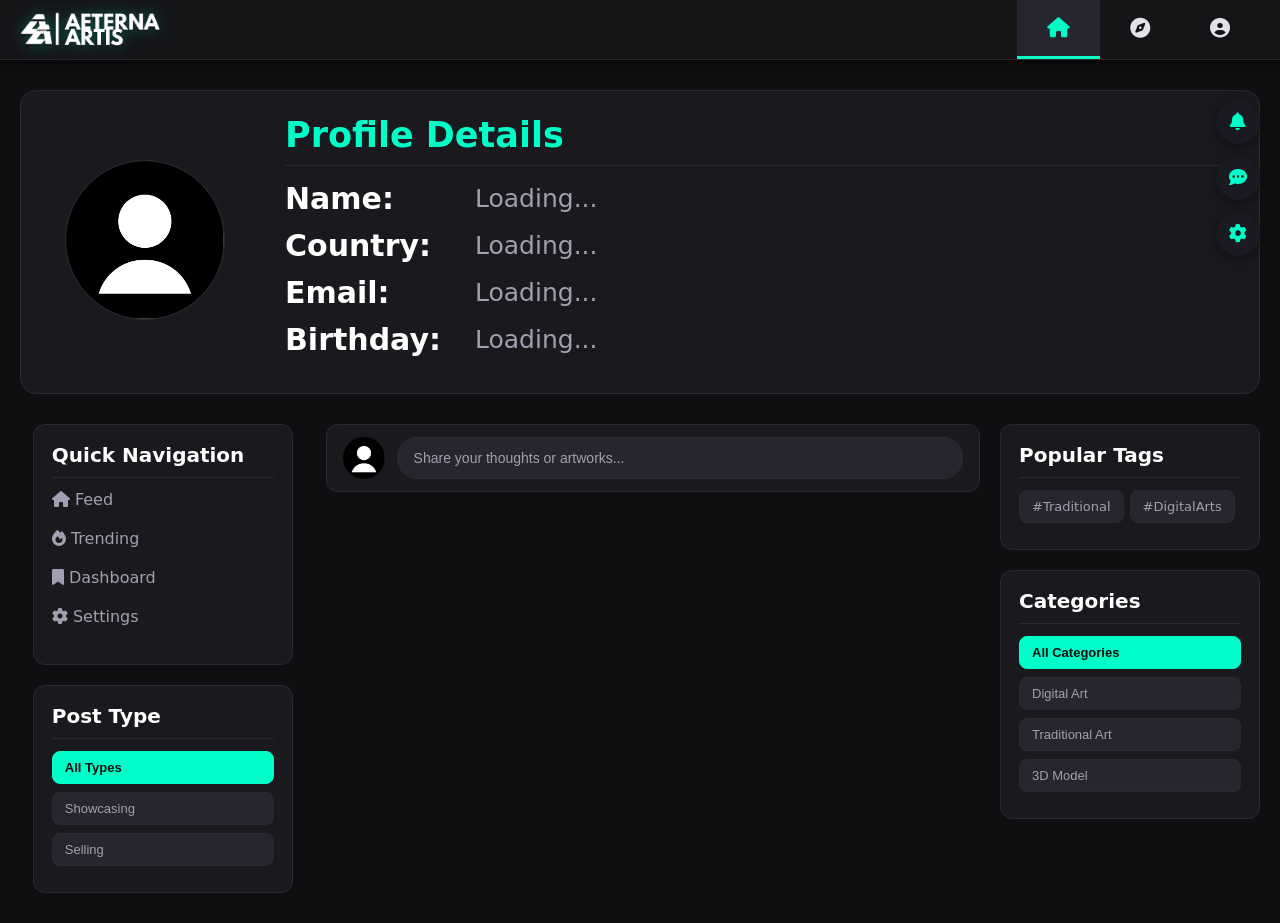
==== AccountProfile.html @ bb16ef0a "Initial commit" ====
<!DOCTYPE html>
<html lang="en">
<head>
    <meta charset="UTF-8">
    <meta name="viewport" content="width=device-width, initial-scale=1.0">
    <title>| Arts:Gallery |</title>
    <link rel="shortcut icon" href="pics/logo/finishlogo2.0.png">
    <link rel="stylesheet" href="https://cdnjs.cloudflare.com/ajax/libs/font-awesome/6.7.2/css/all.min.css">
    <link rel="stylesheet" href="AccountProfile.css">

    <!-- Firebase SDK Setup -->
    <script type="module">
      import { initializeApp } from "https://www.gstatic.com/firebasejs/10.8.0/firebase-app.js";
      import { getAuth } from "https://www.gstatic.com/firebasejs/10.8.0/firebase-auth.js";
      import { getFirestore } from "https://www.gstatic.com/firebasejs/10.8.0/firebase-firestore.js";
      import { getStorage } from "https://www.gstatic.com/firebasejs/10.8.0/firebase-storage.js";

      const firebaseConfig = {
        apiKey: "AIzaSyBIefhfw87VtaK_BtSHli0OPAksm1wqQ1s",
        authDomain: "aeterna-artis-618a2.firebaseapp.com",
        projectId: "aeterna-artis-618a2",
        storageBucket: "aeterna-artis-618a2.firebasestorage.app",
        messagingSenderId: "793700191025",
        appId: "1:793700191025:web:4272ade31590f5d0aebe10"
      };

      const app = initializeApp(firebaseConfig);
      window.auth = getAuth(app);
      window.db = getFirestore(app);
      window.storage = getStorage(app);
    </script>

    <!-- Added type="module" to external scripts -->
    <script type="module" src="Profile.js"></script>
    <script type="module" src="posts.js"></script>
</head>
<body>

 <!-- NAVIGATION BAR -->
<div class="navbar">
    <a href="Websitehtml.html" class="logo-wrapper">
        <img src="AeteraArtis2.png" alt="Aeterna Artis Logo" class="site-logo">
    </a>

    <!-- Middle/Right Nav Links using Icons -->
    <div class="nav-links">
        <a href="Websitehtml.html" class="nav-icon-link active" title="Home">
            <i class="fa-solid fa-house"></i>
        </a>
        <a href="Home.html" class="nav-icon-link" title="Explore">
            <i class="fa-solid fa-compass"></i>
        </a>
        <a href="AccountProfile.html" class="nav-icon-link" title="Profile">
            <i class="fa-solid fa-circle-user"></i>
        </a>
    </div>
</div>

<!-- FLOATING ACTION / MENU STACK (Outside Navbar) -->
<div class="floating-menu-stack">
    <!-- Notification Button with Dropdown -->
    <div class="floating-dropdown">
        <button class="floating-btn" id="notifyBtn" title="Notifications">
            <i class="fa-solid fa-bell"></i>
            <i class="fa-solid fa-chevron-down arrow-sub"></i>
        </button>
        <div class="floating-dropdown-content">
            <div class="menu-item"><i class="fa-solid fa-bell"></i> No new notifications</div>
        </div>
    </div>

    <!-- Messages Button with Dropdown -->
    <div class="floating-dropdown">
        <button class="floating-btn" id="msgBtn" title="Messages">
            <i class="fa-solid fa-comment-dots"></i>
            <i class="fa-solid fa-chevron-down arrow-sub"></i>
        </button>
        <div class="floating-dropdown-content">
            <div class="menu-item"><i class="fa-solid fa-envelope"></i> No new messages</div>
        </div>
    </div>

    <!-- Gear/Settings Button with Logout Menu -->
    <div class="floating-dropdown">
        <button class="floating-btn" id="gearBtn" title="Settings & Account">
            <i class="fa-solid fa-gear"></i>
            <i class="fa-solid fa-chevron-down arrow-sub"></i>
        </button>
        <div class="floating-dropdown-content">
            <a href="Profile.html" class="menu-item"><i class="fa-solid fa-code"></i>Dev</a>
            <a href="Gallery.html" class="menu-item"><i class="fa fa-book"></i>Website's Gallery</a>
            <a href="#" id="navLogout" class="menu-item logout-link"><i class="fa-solid fa-right-from-bracket"></i> Logout</a>
        </div>
    </div>
</div>

    <!-- TOP SECTION: PROFILE HEADER -->
    <div class="layout">
        <div class="profile-container">
            <div style="display: flex; gap: 40px; align-items: center;"> 
                
                <div style="width: 200px; text-align: center;">
    <div class="profile-dropdown-wrapper" id="profileDropdownWrapper" style="position: relative; cursor: pointer; display: inline-block;">
        <div class="Profile-Pic">
            <img class="profile-pic" id="profileImg" src="Profile-Placeholder.png" alt="Profile">
        </div>
        
        <!-- Dropdown Menu (Hidden by default, toggled via JS) -->
        <div id="profileMenu" class="profile-menu-content">
            <input type="file" id="fileInput" accept="image/*" hidden>
            <a href="#" id="uploadBtn"> Upload Photo</a>
            <a href="#" id="viewProfileBtn"> View Profile Photo</a>
        </div>
    </div>
</div>
                <div class="Account-Container" style="flex: 1; border: none; padding: 0;">
                    <h3>Profile Details</h3>
                    <div class="layout2">
                        <div style="width:20%;"><h4>Name:</h4></div>
                        <div style="width:80%;"><p><span class="prof-name">Loading...</span></p></div>
                    </div>
                    <div class="layout2">
                        <div style="width:20%;"><h4>Country:</h4></div>
                        <div style="width:80%;"><p><span id="prof-country">Loading...</span></p></div>   
                    </div>
                    <div class="layout2">
                        <div style="width:20%;"><h4>Email:</h4></div>
                        <div style="width:80%;"><p><span id="prof-email">Loading...</span></p></div>
                    </div>
                    <div class="layout2">
                        <div style="width:20%;"><h4>Birthday:</h4></div>
                        <div style="width:80%;"><p><span id="prof-birthday">Loading...</span></p></div>
                    </div>
                </div>

            </div>
        </div>
    </div>

    <!-- MAIN FEED & SIDEBARS LAYOUT -->
    <div class="layout" style="margin-top: 20px;">
        
        <!-- LEFT SIDEBAR LAYER -->
        <div class="left-layer">
            <div class="leftsidebar">
                <h3>Quick Navigation</h3>
                <a href="Websitehtml.html" style="text-decoration: none;"><p><i class="fa fa-home"></i> Feed</p></a>
                <a href="Websitehtml.html" style="text-decoration: none;"><p><i class="fa-solid fa-fire"></i> Trending</p></a>
                <a href="Websitehtml.html" style="text-decoration: none;"><p><i class="fa fa-bookmark"></i> Dashboard</p></a>
                <a href="Websitehtml.html" style="text-decoration: none;"><p><i class="fa-solid fa-gear"></i> Settings</p></a>
            </div>
            <div class="leftsidebar">
                <h3>Post Type</h3>
                <button class="filter-btn active" onclick="filterPosts('postType', 'All')">All Types</button>
                <button class="filter-btn" onclick="filterPosts('postType', 'Showcasing')">Showcasing</button>
                <button class="filter-btn" onclick="filterPosts('postType', 'Selling')">Selling</button>
            </div>
        </div>

        <!-- MIDDLE FEED LAYER -->
        <div class="middle-layer1">
            
                <div class="create-post-bar" style="display: flex; gap: 12px; align-items: center;">
                    <img class="profile-pic" src="Profile-Placeholder.png" alt="Profile" style="width:40px; height:40px; border-radius:50%; object-fit:cover;">
                    <button id="openModalBtn" type="button">Share your thoughts or artworks...</button>
                </div>


            <!-- Post Modal Window -->
                    <div id="postModal" class="modal">
                    <div class="modal-content">
                        <h3>Create New Post</h3>
                        

                        <!-- Description -->
                        <label for="modalContent">Description</label>
                        <textarea id="modalContent" placeholder="Describe your artwork or thoughts..."></textarea>
                        <!-- Horizontal Dropdowns -->
                        <div class="form-row">
                        <div class="form-group">
                            <label for="modalCategory">Category</label>
                            <select id="modalCategory">
                            <option value="Digital Art">Digital Art</option>
                            <option value="Traditional Art">Traditional Art</option>
                            <option value="3D Model">3D Model</option>
                            </select>
                        </div>

                        <div class="form-group">
                            <label for="modalPostType">Post Type</label>
                            <select id="modalPostType">
                            <option value="Showcasing">Showcasing</option>
                            <option value="Selling">Selling</option>
                            </select>
                        </div>
                        </div>

                        <!-- File Upload and Live Preview -->
                        <div id="imagePreviewContainer" style="display:none; margin-bottom:15px; text-align:center;">
                        <img id="imagePreview" src="" alt="Preview" style="width:100%; height:auto; border-radius:8px; border:1px solid #32323e;">
                        </div>
                        <label for="modalImageInput">Upload Artwork</label>
                        <input type="file" id="modalImageInput" accept="image/*">


                        <!-- Actions -->
                        <div class="modal-actions">
                        <button id="closeModalBtn" type="button" class="btn-cancel">Cancel</button>
                        <button id="submitModalPostBtn" type="button" class="btn-submit">Post</button>
                        </div>
                    </div>
                    
            
                </div>

            <!-- FEED CONTAINER -->
            <div id="feedContainer"></div>
        </div>

        <!-- RIGHT SIDEBAR LAYER -->
        <div class="right-layer">
            <div class="rightsidebar">
                <h3>Popular Tags</h3>
                <div class="tags-container">
                    <span class="filter-btn" style="display:inline-block; width:auto;">#Traditional</span>
                    <span class="filter-btn" style="display:inline-block; width:auto;">#DigitalArts</span>
                </div>
            </div>
            <div class="rightsidebar">
                <h3>Categories</h3>
                <button class="filter-btn active" onclick="filterPosts('category', 'All')">All Categories</button>
                <button class="filter-btn" onclick="filterPosts('category', 'Digital Art')">Digital Art</button>
                <button class="filter-btn" onclick="filterPosts('category', 'Traditional Art')">Traditional Art</button>
                <button class="filter-btn" onclick="filterPosts('category', '3D Model')">3D Model</button>
            </div>
        </div>

    </div>
<div id="imageLightbox" class="modal" style="display: none; background-color: rgba(0, 0, 0, 0.9); cursor: pointer; z-index: 20000;" onclick="closeLightbox()">
    <span style="position: absolute; top: 20px; right: 35px; color: #fff; font-size: 40px; font-weight: bold;">&times;</span>
    <img id="lightboxImg" style="max-width: 90%; max-height: 90vh; margin: auto; display: block; border-radius: 8px; object-fit: contain;">
</div>
<script>
    document.querySelectorAll('.floating-btn').forEach(button => {
        button.addEventListener('click', (e) => {
            e.stopPropagation();
            const parent = button.closest('.floating-dropdown');
            const dropdown = parent.querySelector('.floating-dropdown-content');
            
            // Close other open floating menus
            document.querySelectorAll('.floating-dropdown-content').forEach(menu => {
                if (menu !== dropdown) menu.classList.remove('show');
            });
            document.querySelectorAll('.floating-btn').forEach(btn => {
                if (btn !== button) btn.classList.remove('active');
            });

            // Toggle current menu state
            dropdown.classList.toggle('show');
            button.classList.toggle('active');
        });
    });

    // Close menu when clicking outside
    document.addEventListener('click', () => {
        document.querySelectorAll('.floating-dropdown-content').forEach(menu => menu.classList.remove('show'));
        document.querySelectorAll('.floating-btn').forEach(btn => btn.classList.remove('active'));
    });
</script>
</body>
</html>
---- AccountProfile.css ----
/* ==========================================================================
   1. RESET & BASE STYLES
   ========================================================================== */
*, *::before, *::after {
    box-sizing: border-box;
    margin: 0;
    padding: 0;
}

html, body {
    font-family: system-ui, -apple-system, BlinkMacSystemFont, "Segoe UI", Roboto, sans-serif;
    color: #a0a0b0;
    background-color: #0f0f11;
    scroll-behavior: smooth;
}

/* ==========================================================================
   2. NAVIGATION BAR & FLOATING MENU STACK
   ========================================================================== */
.navbar {
    position: sticky;
    top: 0;
    left: 0;
    width: 100%;
    display: flex;  
    justify-content: space-between;
    align-items: center;
    background-color: #141417;
    box-shadow: 0 4px 20px rgba(0, 0, 0, 0.5); 
    border-bottom: 1px solid #2a2a30;         
    z-index: 9999;
    padding: 0 20px;
    height: 60px;
}

.logo-wrapper {
    display: flex;
    align-items: center;
}

.site-logo {
    height: 40px;
    width: auto;
    filter: drop-shadow(0 0 8px rgba(0, 255, 200, 0.3));
}

.nav-links {
    display: flex;
    align-items: center;
    height: 100%;
}

.nav-icon-link {
    color: #e1e1e6;
    font-size: 20px;
    text-decoration: none;
    height: 100%;
    padding: 0 30px;
    display: flex;
    align-items: center;
    justify-content: center;
    transition: background-color 0.2s ease, color 0.2s ease;
    border-bottom: 3px solid transparent;
}

.nav-icon-link:hover,
.nav-icon-link.active {
    background-color: #26262e;
    color: #00ffc8;
    border-bottom: 3px solid #00ffc8;
}

/* Floating Vertical Menu Bar */
.floating-menu-stack {
    position: fixed;
    right: 20px;
    top: 100px;
    display: flex;
    flex-direction: column;
    align-items: flex-end;
    gap: 12px;
    z-index: 10000;
}

.floating-dropdown {
    position: relative;
    width: 65px;
    height: 44px;
    display: flex;
    justify-content: flex-end;
}

.floating-btn {
    width: 44px;
    height: 44px;
    border-radius: 22px;
    border: none;
    background-color: #1a1a22;
    color: #00ffc8;
    display: flex;
    align-items: center;
    justify-content: center;
    cursor: pointer;
    font-size: 18px;
    box-shadow: 0 4px 12px rgba(0, 0, 0, 0.4);
    transition: width 0.1s ease-in-out, background-color 0.1s ease-in-out, color 0.1s ease-in-out, gap 0.1s ease-in-out;
    gap: 0;
    overflow: hidden;
    white-space: nowrap;
}

.floating-btn .arrow-sub {
    opacity: 0;
    max-width: 0;
    font-size: 11px;
    transition: opacity 0.3s ease-in-out, max-width 0.4s ease-in-out;
}

.floating-dropdown:hover .floating-btn,
.floating-btn.active {
    width: 65px;
    gap: 6px;
    background-color: #00ffc8;
    color: #0f0f11;
}

.floating-dropdown:hover .floating-btn .arrow-sub,
.floating-btn.active .arrow-sub {
    opacity: 1;
    max-width: 20px;
}

.floating-dropdown-content {
    display: none;
    position: absolute;
    right: 75px;
    top: 0;
    background-color: #1a1a22;
    min-width: auto;
    border: 1px solid #2a2a30;
    border-radius: 10px;
    box-shadow: 0 8px 20px rgba(0,0,0,0.6);
    overflow: hidden;
    opacity: 0;
    transition: opacity 0.3s ease-in-out;
}

.floating-dropdown:hover .floating-dropdown-content,
.floating-dropdown-content.show {
    display: block !important;
    opacity: 1 !important;
}

.floating-dropdown-content .menu-item {
    display: flex;
    align-items: center;
    gap: 10px;
    padding: 12px 16px;
    color: #e1e1e6;
    font-size: 14px;
    text-decoration: none;
    cursor: pointer;
    transition: background-color 0.2s ease, color 0.2s ease;
}

.floating-dropdown-content a.menu-item:hover {
    background-color: #262630;
    color: #00ffc8;
}

/* ==========================================================================
   3. HERO HEADER
   ========================================================================== */
.backimg1 {
    position: relative;
    width: 100%;
    height: 30vh;
    background: linear-gradient(
        180deg,
        rgba(15, 15, 17, 0.4) 0%,
        rgba(15, 15, 17, 0.8) 60%,
        #0f0f11 100%
    ), url("pics/GlowArts/HomeDesk.png") center/cover no-repeat;
    display: flex;
    justify-content: center;
}

.header {
    text-align: center;
    padding: 40px 60px;
}

.header h1 {
    color: #ffffff;
    font-size: 42px;
    margin-bottom: 10px;
    text-shadow: 0 0 12px rgba(0, 255, 200, 0.3);
}

.header p {
    color: #a0a0b0;
    font-size: 18px;
}

/* ==========================================================================
   4. MAIN LAYOUT & SIDEBARS
   ========================================================================== */
.layout {
    display: flex;
    justify-content: center;
    align-items: flex-start;
    max-width: 1350px;
    margin: 30px auto;
    padding: 0 20px;
    gap: 20px;
}

.layout2 {
    display: flex;
    align-items: center;
    margin-bottom: 12px;
}

.left-layer,
.right-layer {
    display: flex;
    flex-direction: column;
    gap: 20px;
}

.left-layer {
    margin: 0 1vw;
}

.leftsidebar,
.rightsidebar,
.middlebox,
.Account-Container,
.container-post {
    background-color: #1a1a1e;
    border: 1px solid #2a2a30;
    border-radius: 12px;
    padding: 18px;
}

.leftsidebar,
.rightsidebar {
    width: 260px;
    flex-shrink: 0;
}

.leftsidebar h3,
.rightsidebar h3 {
    color: #ffffff;
    font-size: 20px;
    padding-bottom: 10px;
    margin-bottom: 12px;
    border-bottom: 1px solid #2a2a30;
}

.leftsidebar p {
    color: #a0a0b0;
    font-size: 16px;
    padding-bottom: 10px;
    margin-bottom: 10px;
}

.rightsidebar p {
    display: inline-flex;
    color: #00ffc8;
    font-size: 13px;
    background-color: #26262e;
    padding: 5px 12px;
    border-radius: 20px;
    margin: 3px;
}

.middle-layer,
.middle-layer1 {
    flex: 1;
    max-width: 780px;
    width: 100%;
    display: flex;
    flex-direction: column;
    gap: 20px;
}

/* Sidebar Elements & Controls */
.filter-btn {
    display: block;
    width: 100%;
    text-align: left;
    background-color: #26262e;
    color: #a0a0b0;
    border: 1px solid #2a2a30;
    padding: 8px 12px;
    border-radius: 8px;
    margin-bottom: 8px;
    font-size: 13px;
    cursor: pointer;
    transition: all 0.2s ease;
}

.filter-btn:hover,
.filter-btn.active {
    background-color: #00ffc8;
    color: #0f0f11;
    font-weight: 600;
    border-color: #00ffc8;
}

.tags-container {
    display: flex;
    flex-wrap: wrap;
    gap: 6px;
}

/* Profile Elements */
.profile-container {
    width: 100%;
    max-width: 1310px;
    border: 1px solid #2a2a30;
    border-radius: 16px;
    padding: 24px;
    background-color: #1a1a1e;
}

.Profile-Pic {
    background-color: #26262e;
    border: 1px solid #2a2a30;
    border-radius: 50%;
    width: 160px;
    height: 160px;
    overflow: hidden;
    margin: 0 auto;
}

.Account-Container h3 {
    font-size: 35px;
    color: #00ffc8;
    padding-bottom: 10px;
    border-bottom: 1px solid #2a2a30;
    margin-bottom: 15px;
}

.Account-Container h4 {
    color: #ffffff;
    font-size: 30px;
}

.Account-Container p {
    color: #a0a0b0;
    font-size: 25px;
}

.profile-dropdown-wrapper {
    position: relative;
    display: inline-block;
}

.profile-menu-content {
    display: none;
    position: absolute;
    top: 105%;
    left: 50%;
    transform: translateX(-50%);
    background-color: #141417;
    min-width: 170px;
    box-shadow: 0 6px 20px rgba(0, 0, 0, 0.6);
    border: 1px solid #2a2a30;
    border-radius: 8px;
    z-index: 10000;
    overflow: hidden;
}

.profile-menu-content.show {
    display: block;
}

.profile-menu-content a {
    color: #e1e1e6;
    padding: 12px 16px;
    text-decoration: none;
    display: flex;
    align-items: center;
    gap: 8px;
    font-size: 14px;
    transition: background-color 0.2s, color 0.2s;
}

.profile-menu-content a:hover {
    background-color: #26262e;
    color: #00ffc8;
}

/* ==========================================================================
   5. POST CARDS & INPUTS
   ========================================================================== */
.create-post-bar {
    display: flex;
    align-items: center;
    gap: 12px;
    background-color: #1a1a1e;
    border: 1px solid #2a2a30;
    border-radius: 12px;
    padding: 12px 16px;
}

.create-post-bar button,
.create-post-bar button#openModalBtn {
    flex: 1;
    width: 100%;
    height: 42px;
    background-color: #26262e;
    color: #a0a0b0;
    border: 1px solid #2a2a30;
    border-radius: 20px;
    padding: 0 16px;
    text-align: left;
    cursor: pointer;
    font-size: 14px;
    margin: 0;
    transition: background-color 0.2s ease, border-color 0.2s ease;
}

.create-post-bar button:hover,
.create-post-bar button#openModalBtn:hover {
    background-color: #32323e;
    border-color: #00ffc8;
    color: #ffffff;
}

/* Post Styling */
.container-post {
    margin-bottom: 20px;
}

.container-post h4 {
    color: #ffffff;
    font-size: 17px;
    font-weight: 600;
}

.container-post small {
    color: #a0a0b0;
    font-size: 11px;
}

.container-post h1 {
    color: #e1e1e6;
    font-size: 20px;
    font-weight: bold;
    line-height: 1.4;
    word-break: break-word;
    margin: 10px 0;
}

.container-post p.post-text {
    color: #e1e1e6;
    font-size: 16px;
    line-height: 1.5;
    word-break: break-word;
    margin: 12px 0;
}

/* Image Controls */
.profile-pic,
.container-post img.user-avatar,
.middlebox img,
.create-post-bar img.profile-pic {
    width: 42px !important;
    height: 42px !important;
    border-radius: 50% !important;
    object-fit: cover !important;
}

.Profile-Pic img {
    width: 100% !important;
    height: 100% !important;
    border-radius: 50% !important;
    object-fit: cover !important;
}

.post-image-wrapper {
    display: flex;
    justify-content: center;
    align-items: center;
    width: 100%;
    background-color: #0f0f11;
    border-radius: 8px;
    margin-top: 12px;
    overflow: hidden;
}

.post-image-wrapper img,
.container-post .post-image,
.container-post img {
    width: 100%;
    max-height: 650px;
    height: auto;
    border-radius: 8px;
    margin-top: 12px;
    display: block;
    object-fit: contain;
}

/* ==========================================================================
   6. COMMENT SECTION
   ========================================================================== */
.comment-section {
    margin-top: 15px;
    padding-top: 12px;
    border-top: 1px solid #2a2a30;
    display: flex;
    gap: 8px;
}

.comment-item {
    display: flex;
    align-items: center;
    gap: 12px;
    margin-bottom: 10px;
    width: 100%;
}

.comment-avatar {
    width: 36px !important;
    height: 36px !important;
    border-radius: 50% !important;
    object-fit: cover !important;
    flex-shrink: 0;
}

.comment-content {
    background-color: #26262e;
    padding: 10px 16px;
    border-radius: 12px;
    font-size: 13px;
    color: #e1e1e6;
    display: flex;
    align-items: center;
    gap: 8px;
    flex: 1;
    width: 100%;
}

.comment-author {
    font-weight: bold;
    color: #00ffc8;
    font-size: 13px;
    white-space: nowrap;
}

.comment-box-container {
    display: flex;
    gap: 10px;
    margin-top: 15px;
    align-items: center;
}

.comment-input,
.comment-box-container input {
    flex: 1;
    background-color: #26262e;
    border: 1px solid #2a2a30;
    border-radius: 25px;
    padding: 10px 16px;
    color: #ffffff;
    font-size: 13px;
    outline: none;
}

.comment-input:focus,
.comment-box-container input:focus {
    border-color: #00ffc8;
}

.comment-btn,
.comment-box-container button {
    background-color: #00ffc8;
    color: #0f0f11;
    border: none;
    border-radius: 25px;
    padding: 10px 20px;
    font-weight: 600;
    font-size: 13px;
    cursor: pointer;
}

.comment-btn:hover,
.comment-box-container button:hover {
    background-color: #00d6a8;
}

/* ==========================================================================
   7. MODAL OVERLAY & FORM STYLES
   ========================================================================== */
.modal {
    display: none;
    position: fixed;
    z-index: 10000;
    left: 0;
    top: 0;
    width: 100%;
    height: 100%;
    background-color: rgba(10, 10, 12, 0.75);
    backdrop-filter: blur(8px);
    align-items: center;
    justify-content: center;
    animation: fadeIn 0.25s ease-out;
}

@keyframes fadeIn {
    from { opacity: 0; transform: scale(0.96); }
    to { opacity: 1; transform: scale(1); }
}

.modal-content {
    background: #18181c;
    border: 1px solid #2e2e38;
    box-shadow: 0 20px 50px rgba(0, 0, 0, 0.7), 0 0 20px rgba(0, 255, 200, 0.1);
    border-radius: 16px;
    padding: 30px;
    width: 90%;
    max-width: 500px;
    margin: 8vh auto;
    color: #f0f0f5;
}

.modal-content h3 {
    font-size: 20px;
    color: #ffffff;
    margin-bottom: 20px;
    border-bottom: 1px solid #2a2a32;
    padding-bottom: 10px;
}

.form-row {
    display: flex;
    gap: 15px;
    margin-bottom: 12px;
}

.form-group {
    flex: 1;
}

.form-group label,
.modal-content label {
    display: block;
    font-size: 12px;
    font-weight: 600;
    color: #00ffc8;
    text-transform: uppercase;
    letter-spacing: 0.5px;
    margin-bottom: 6px;
}

.modal-content select,
.modal-content textarea,
.modal-content input[type="file"] {
    width: 100%;
    background-color: #22222a;
    border: 1px solid #32323e;
    color: #ffffff;
    border-radius: 8px;
    padding: 12px;
    font-size: 14px;
    margin-bottom: 18px;
    outline: none;
    transition: border-color 0.2s, box-shadow 0.2s;
}

.modal-content select:focus,
.modal-content textarea:focus {
    border-color: #00ffc8;
    box-shadow: 0 0 8px rgba(0, 255, 200, 0.25);
}

.modal-content textarea {
    min-height: 90px;
    resize: vertical;
}

.modal-content input[type="file"]::file-selector-button {
    background: #2a2a34;
    border: 1px solid #3a3a48;
    color: #00ffc8;
    padding: 6px 12px;
    border-radius: 6px;
    cursor: pointer;
    margin-right: 10px;
}

.modal-actions {
    display: flex;
    justify-content: flex-end;
    gap: 12px;
    margin-top: 10px;
}

.btn-cancel {
    background: transparent;
    border: 1px solid #3a3a48;
    color: #a0a0b0;
    padding: 10px 20px;
    border-radius: 8px;
    font-weight: 600;
    cursor: pointer;
    margin: 0;
}

.btn-cancel:hover {
    background: #262630;
    color: #ffffff;
}

.btn-submit {
    background: #00ffc8;
    border: none;
    color: #0f0f11;
    font-weight: 700;
    padding: 10px 22px;
    border-radius: 8px;
    cursor: pointer;
    margin: 0;
    box-shadow: 0 0 12px rgba(0, 255, 200, 0.3);
}

.btn-submit:hover {
    background: #00e6b4;
}
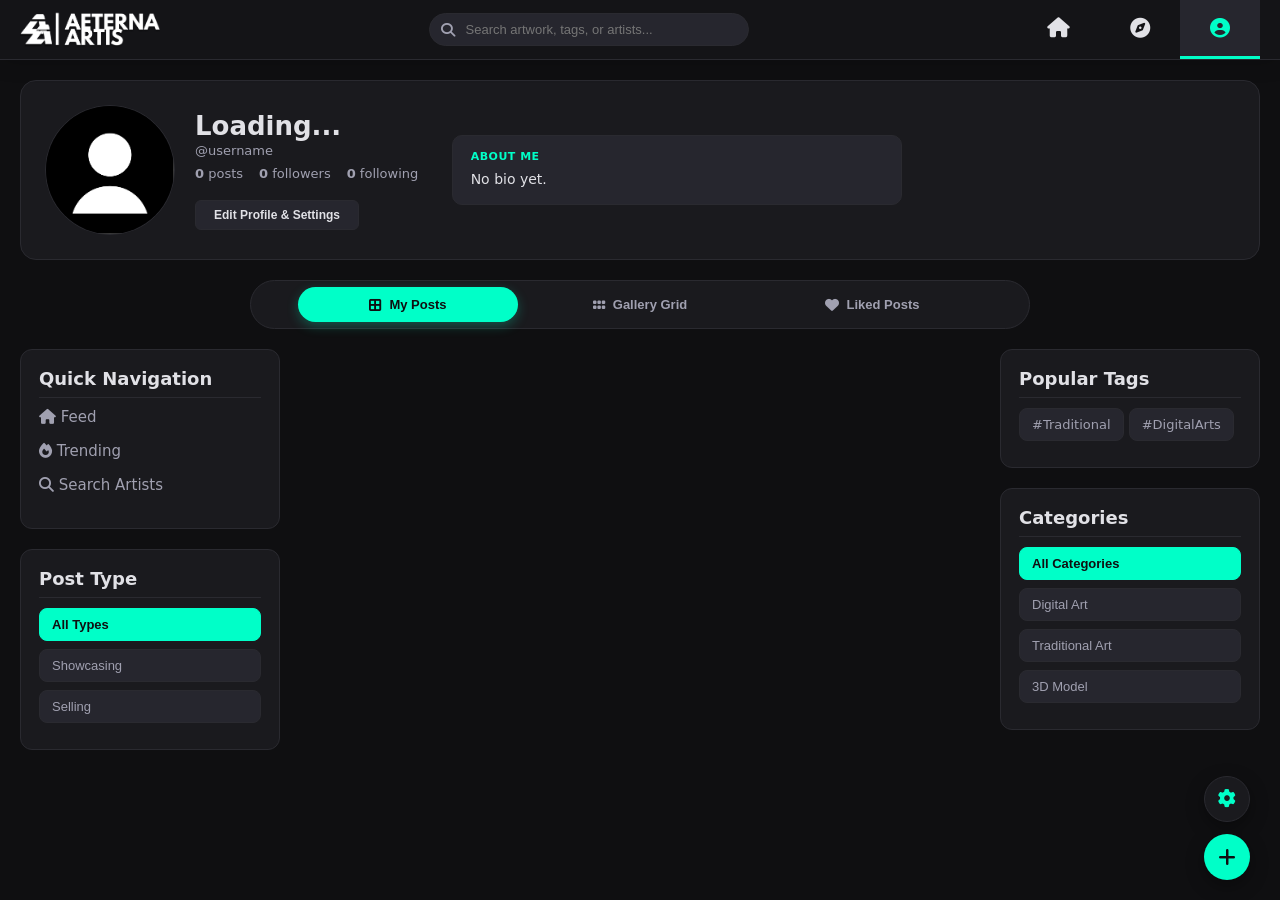
==== commit c88c0062: "Implementing follow system and searching, and fixing bugs" ====
--- a/AccountProfile.html
+++ b/AccountProfile.html
@@ -1,5 +1,5 @@
 <!DOCTYPE html>
-<html lang="en">
+<html lang="en" data-theme="dark">
 <head>
     <meta charset="UTF-8">
     <meta name="viewport" content="width=device-width, initial-scale=1.0">
@@ -8,7 +8,6 @@
     <link rel="stylesheet" href="https://cdnjs.cloudflare.com/ajax/libs/font-awesome/6.7.2/css/all.min.css">
     <link rel="stylesheet" href="AccountProfile.css">
 
-    <!-- Firebase SDK Setup -->
     <script type="module">
       import { initializeApp } from "https://www.gstatic.com/firebasejs/10.8.0/firebase-app.js";
       import { getAuth } from "https://www.gstatic.com/firebasejs/10.8.0/firebase-auth.js";
@@ -30,242 +29,394 @@
       window.storage = getStorage(app);
     </script>
 
-    <!-- Added type="module" to external scripts -->
     <script type="module" src="Profile.js"></script>
     <script type="module" src="posts.js"></script>
 </head>
 <body>
 
- <!-- NAVIGATION BAR -->
 <div class="navbar">
     <a href="Websitehtml.html" class="logo-wrapper">
         <img src="AeteraArtis2.png" alt="Aeterna Artis Logo" class="site-logo">
     </a>
 
-    <!-- Middle/Right Nav Links using Icons -->
+    <form id="topNavSearchForm" action="Search.html" method="GET" class="nav-search-form">
+        <i class="fa-solid fa-magnifying-glass search-icon"></i>
+        <input type="text" name="q" id="navSearchInput" placeholder="Search artwork, tags, or artists..." autocomplete="off">
+    </form>
+
     <div class="nav-links">
-        <a href="Websitehtml.html" class="nav-icon-link active" title="Home">
+        <a href="Websitehtml.html" class="nav-icon-link" title="Home">
             <i class="fa-solid fa-house"></i>
         </a>
-        <a href="Home.html" class="nav-icon-link" title="Explore">
+        <a href="Search.html" class="nav-icon-link" title="Search & Explore">
             <i class="fa-solid fa-compass"></i>
         </a>
-        <a href="AccountProfile.html" class="nav-icon-link" title="Profile">
+        <a href="AccountProfile.html" class="nav-icon-link active" title="Profile">
             <i class="fa-solid fa-circle-user"></i>
         </a>
     </div>
 </div>
 
-<!-- FLOATING ACTION / MENU STACK (Outside Navbar) -->
-<div class="floating-menu-stack">
-    <!-- Notification Button with Dropdown -->
-    <div class="floating-dropdown">
-        <button class="floating-btn" id="notifyBtn" title="Notifications">
-            <i class="fa-solid fa-bell"></i>
-            <i class="fa-solid fa-chevron-down arrow-sub"></i>
-        </button>
-        <div class="floating-dropdown-content">
-            <div class="menu-item"><i class="fa-solid fa-bell"></i> No new notifications</div>
-        </div>
-    </div>
-
-    <!-- Messages Button with Dropdown -->
-    <div class="floating-dropdown">
-        <button class="floating-btn" id="msgBtn" title="Messages">
-            <i class="fa-solid fa-comment-dots"></i>
-            <i class="fa-solid fa-chevron-down arrow-sub"></i>
-        </button>
-        <div class="floating-dropdown-content">
-            <div class="menu-item"><i class="fa-solid fa-envelope"></i> No new messages</div>
-        </div>
-    </div>
-
-    <!-- Gear/Settings Button with Logout Menu -->
-    <div class="floating-dropdown">
-        <button class="floating-btn" id="gearBtn" title="Settings & Account">
-            <i class="fa-solid fa-gear"></i>
-            <i class="fa-solid fa-chevron-down arrow-sub"></i>
-        </button>
-        <div class="floating-dropdown-content">
-            <a href="Profile.html" class="menu-item"><i class="fa-solid fa-code"></i>Dev</a>
-            <a href="Gallery.html" class="menu-item"><i class="fa fa-book"></i>Website's Gallery</a>
-            <a href="#" id="navLogout" class="menu-item logout-link"><i class="fa-solid fa-right-from-bracket"></i> Logout</a>
-        </div>
-    </div>
-</div>
-
-    <!-- TOP SECTION: PROFILE HEADER -->
-    <div class="layout">
-        <div class="profile-container">
-            <div style="display: flex; gap: 40px; align-items: center;"> 
-                
-                <div style="width: 200px; text-align: center;">
-    <div class="profile-dropdown-wrapper" id="profileDropdownWrapper" style="position: relative; cursor: pointer; display: inline-block;">
-        <div class="Profile-Pic">
-            <img class="profile-pic" id="profileImg" src="Profile-Placeholder.png" alt="Profile">
-        </div>
+<div class="floating-settings-container">
+    <button id="floatingSettingsBtn" class="floating-settings-btn" title="Settings">
+        <i class="fa-solid fa-gear"></i>
+    </button>
+    <button id="floatingCreatePostBtn" class="floating-create-btn" title="Create New Post">
+        <i class="fa-solid fa-plus"></i>
+    </button>
+    <div id="floatingSettingsDropdown" class="floating-settings-menu">
+        <button id="toggleSidebarMenuBtn" class="settings-menu-item">
+            <i class="fa-solid fa-columns"></i> Toggle Sidebars
+        </button>
+        <button id="themeToggleMenuBtn" class="settings-menu-item">
+            <i class="fa-solid fa-moon" id="themeIcon"></i> <span id="themeText">Light Mode</span>
+        </button>
+        <button id="navLogout" class="settings-menu-item logout-item">
+            <i class="fa-solid fa-right-from-bracket"></i> Logout
+        </button>
+    </div>
+</div>
+
+<!-- TOP SECTION: PROFILE HEADER (3-Column Layout) -->
+<div class="layout">
+    <div class="profile-container" style="display: flex; gap: 30px; align-items: center; justify-content: space-between;"> 
         
-        <!-- Dropdown Menu (Hidden by default, toggled via JS) -->
-        <div id="profileMenu" class="profile-menu-content">
-            <input type="file" id="fileInput" accept="image/*" hidden>
-            <a href="#" id="uploadBtn"> Upload Photo</a>
-            <a href="#" id="viewProfileBtn"> View Profile Photo</a>
-        </div>
-    </div>
-</div>
-                <div class="Account-Container" style="flex: 1; border: none; padding: 0;">
-                    <h3>Profile Details</h3>
-                    <div class="layout2">
-                        <div style="width:20%;"><h4>Name:</h4></div>
-                        <div style="width:80%;"><p><span class="prof-name">Loading...</span></p></div>
+        <!-- Left Column: Avatar, Name, Username & Stats -->
+        <div style="display: flex; gap: 20px; align-items: center;">
+            <div class="profile-dropdown-wrapper" id="profileDropdownWrapper" style="position: relative; cursor: pointer; display: inline-block;">
+                <div class="Profile-Pic">
+                    <img class="profile-pic" id="profileImg" src="Profile-Placeholder.png" alt="Profile">
+                </div>
+                <div id="profileMenu" class="profile-menu-content">
+                    <input type="file" id="fileInput" accept="image/*" hidden>
+                    <a href="#" id="uploadBtn">Upload Photo</a>
+                    <a href="#" id="viewProfileBtn">View Profile Photo</a>
+                </div>
+            </div>
+
+            <div>
+                <h3 class="prof-name" style="margin: 0; color: var(--text-main) !important; font-size: 26px;">Loading...</h3>
+                <span class="prof-username" style="font-size: 13px; color: var(--text-muted); display: block; margin-top: 2px;">@username</span>
+                    <div style="display: flex; gap: 16px; font-size: 13px; margin-top: 8px; color: var(--text-muted);">
+                        <span><strong id="myPostsCount">0</strong> posts</span>
+                        <span><strong id="followersCount">0</strong> followers</span>
+                        <span><strong id="followingCount">0</strong> following</span>
                     </div>
-                    <div class="layout2">
-                        <div style="width:20%;"><h4>Country:</h4></div>
-                        <div style="width:80%;"><p><span id="prof-country">Loading...</span></p></div>   
-                    </div>
-                    <div class="layout2">
-                        <div style="width:20%;"><h4>Email:</h4></div>
-                        <div style="width:80%;"><p><span id="prof-email">Loading...</span></p></div>
-                    </div>
-                    <div class="layout2">
-                        <div style="width:20%;"><h4>Birthday:</h4></div>
-                        <div style="width:80%;"><p><span id="prof-birthday">Loading...</span></p></div>
-                    </div>
-                </div>
-
-            </div>
-        </div>
-    </div>
-
-    <!-- MAIN FEED & SIDEBARS LAYOUT -->
-    <div class="layout" style="margin-top: 20px;">
-        
-        <!-- LEFT SIDEBAR LAYER -->
-        <div class="left-layer">
-            <div class="leftsidebar">
-                <h3>Quick Navigation</h3>
-                <a href="Websitehtml.html" style="text-decoration: none;"><p><i class="fa fa-home"></i> Feed</p></a>
-                <a href="Websitehtml.html" style="text-decoration: none;"><p><i class="fa-solid fa-fire"></i> Trending</p></a>
-                <a href="Websitehtml.html" style="text-decoration: none;"><p><i class="fa fa-bookmark"></i> Dashboard</p></a>
-                <a href="Websitehtml.html" style="text-decoration: none;"><p><i class="fa-solid fa-gear"></i> Settings</p></a>
-            </div>
-            <div class="leftsidebar">
-                <h3>Post Type</h3>
-                <button class="filter-btn active" onclick="filterPosts('postType', 'All')">All Types</button>
-                <button class="filter-btn" onclick="filterPosts('postType', 'Showcasing')">Showcasing</button>
-                <button class="filter-btn" onclick="filterPosts('postType', 'Selling')">Selling</button>
-            </div>
-        </div>
-
-        <!-- MIDDLE FEED LAYER -->
-        <div class="middle-layer1">
-            
-                <div class="create-post-bar" style="display: flex; gap: 12px; align-items: center;">
-                    <img class="profile-pic" src="Profile-Placeholder.png" alt="Profile" style="width:40px; height:40px; border-radius:50%; object-fit:cover;">
-                    <button id="openModalBtn" type="button">Share your thoughts or artworks...</button>
-                </div>
-
-
-            <!-- Post Modal Window -->
-                    <div id="postModal" class="modal">
-                    <div class="modal-content">
-                        <h3>Create New Post</h3>
-                        
-
-                        <!-- Description -->
-                        <label for="modalContent">Description</label>
-                        <textarea id="modalContent" placeholder="Describe your artwork or thoughts..."></textarea>
-                        <!-- Horizontal Dropdowns -->
-                        <div class="form-row">
-                        <div class="form-group">
-                            <label for="modalCategory">Category</label>
-                            <select id="modalCategory">
-                            <option value="Digital Art">Digital Art</option>
-                            <option value="Traditional Art">Traditional Art</option>
-                            <option value="3D Model">3D Model</option>
-                            </select>
-                        </div>
-
-                        <div class="form-group">
-                            <label for="modalPostType">Post Type</label>
-                            <select id="modalPostType">
-                            <option value="Showcasing">Showcasing</option>
-                            <option value="Selling">Selling</option>
-                            </select>
-                        </div>
-                        </div>
-
-                        <!-- File Upload and Live Preview -->
-                        <div id="imagePreviewContainer" style="display:none; margin-bottom:15px; text-align:center;">
-                        <img id="imagePreview" src="" alt="Preview" style="width:100%; height:auto; border-radius:8px; border:1px solid #32323e;">
-                        </div>
-                        <label for="modalImageInput">Upload Artwork</label>
-                        <input type="file" id="modalImageInput" accept="image/*">
-
-
-                        <!-- Actions -->
-                        <div class="modal-actions">
-                        <button id="closeModalBtn" type="button" class="btn-cancel">Cancel</button>
-                        <button id="submitModalPostBtn" type="button" class="btn-submit">Post</button>
+                <br>
+                            <button id="openEditModalBtn" style="background: var(--input-bg); color: var(--text-main); border: 1px solid var(--border-color); padding: 7px 18px; border-radius: 6px; cursor: pointer; font-weight: bold; font-size: 12px;">Edit Profile & Settings</button>
+
+            </div>
+        </div>
+
+        <!-- Middle Column: Bio Box -->
+        <div style="flex: 1; max-width: 450px; background: var(--input-bg); border: 1px solid var(--border-color); border-radius: 10px; padding: 14px 18px;">
+            <span style="font-size: 11px; font-weight: bold; color: var(--accent-color); text-transform: uppercase; letter-spacing: 0.5px; display: block; margin-bottom: 6px;">About Me</span>
+            <p id="prof-bio-display" style="font-size: 14px; line-height: 1.5; color: var(--text-main); white-space: pre-line; word-break: break-word; margin: 0;">No bio yet.</p>
+        </div>
+
+        <!-- Right side deadspace -->
+        <div style="width: 300px;">
+        </div>
+
+    </div>
+</div>
+
+<div class="layout" style="margin-top: 15px; margin-bottom: 0;">
+    <div class="profile-tabs">
+        <button id="tab-btn-posts" class="profile-tab-btn active" onclick="switchProfileTab('posts')">
+            <i class="fa-solid fa-border-all"></i> My Posts
+        </button>
+        <button id="tab-btn-gallery" class="profile-tab-btn" onclick="switchProfileTab('gallery')">
+            <i class="fa-solid fa-grip"></i> Gallery Grid
+        </button>
+        <button id="tab-btn-liked" class="profile-tab-btn" onclick="switchProfileTab('liked')">
+            <i class="fa-solid fa-heart"></i> Liked Posts
+        </button>
+    </div>
+</div>
+
+<div class="layout" id="mainLayoutContainer" style="margin-top: 20px;">
+    
+    <div class="left-layer" id="leftSidebarCol">
+        <div class="leftsidebar">
+            <h3>Quick Navigation</h3>
+            <a href="Websitehtml.html" style="text-decoration: none;"><p><i class="fa fa-home"></i> Feed</p></a>
+            <a href="Search.html" style="text-decoration: none;"><p><i class="fa-solid fa-fire"></i> Trending</p></a>
+            <a href="Search.html" style="text-decoration: none;"><p><i class="fa-solid fa-magnifying-glass"></i> Search Artists</p></a>
+        </div>
+        <div class="leftsidebar">
+            <h3>Post Type</h3>
+            <button class="filter-btn active" onclick="filterPosts('postType', 'All')">All Types</button>
+            <button class="filter-btn" onclick="filterPosts('postType', 'Showcasing')">Showcasing</button>
+            <button class="filter-btn" onclick="filterPosts('postType', 'Selling')">Selling</button>
+        </div>
+    </div>
+
+    <div class="middle-layer1">
+        <div id="postModal" class="modal">
+            <div class="modal-content post-modal-card">
+                <div class="modal-header">
+                    <h3>Create Post</h3>
+                    <button id="closeModalBtn" type="button" class="close-modal-x">&times;</button>
+                </div>
+
+                <div class="post-modal-body">
+                    <div class="post-user-info-row">
+                        <img id="modalUserAvatar" src="Profile-Placeholder.png" alt="Profile" class="modal-user-avatar">
+                        <div class="post-user-details">
+                            <span id="modalUserName" class="modal-user-name">User</span>
+                            <div class="post-meta-selects">
+                                <select id="modalCategory" class="mini-select">
+                                    <option value="Digital Art">Digital Art</option>
+                                    <option value="Traditional Art">Traditional Art</option>
+                                    <option value="3D Model">3D Model</option>
+                                </select>
+                                <select id="modalPostType" class="mini-select">
+                                    <option value="Showcasing">Showcasing</option>
+                                    <option value="Selling">Selling</option>
+                                    <option value="Open Commission">Open Commission</option>
+                                </select>
+                                <select id="modalNsfwRating" class="mini-select rating-select">
+                                    <option value="SFW">SFW (Safe)</option>
+                                    <option value="NSFW">NSFW (18+)</option>
+                                </select>
+                            </div>
                         </div>
                     </div>
-                    
+
+                    <textarea id="modalContent" class="post-textarea" placeholder="What's on your mind?"></textarea>
+
+                    <div id="contactLinkGroup" class="contact-link-wrapper" style="display: none;">
+                        <i class="fa-solid fa-link"></i>
+                        <input type="text" id="modalContactLink" placeholder="Add contact/purchase link (e.g. email or portfolio link)">
+                    </div>
+
+                    <div id="imagePreviewContainer" class="create-post-preview-box" style="display: none;">
+                        <button type="button" id="removePreviewImgBtn" class="remove-preview-btn">&times;</button>
+                        <img id="imagePreview" src="" alt="Artwork Preview">
+                    </div>
+
+                    <div class="add-to-post-bar">
+                        <span>Add to your post</span>
+                        <label for="modalImageInput" class="add-media-btn" title="Add Photo">
+                            <i class="fa-solid fa-image"></i>
+                            <input type="file" id="modalImageInput" accept="image/*" hidden>
+                        </label>
+                    </div>
+                </div>
+
+                <div class="modal-actions" style="margin-top: 12px;">
+                    <button id="submitModalPostBtn" type="button" class="btn-submit btn-post-block">Post</button>
+                </div>
+            </div>
+        </div>
+
+        <div id="feedContainer"></div>
+    </div>
+
+    <div class="right-layer" id="rightSidebarCol">
+        <div class="rightsidebar">
+            <h3>Popular Tags</h3>
+            <div class="tags-container">
+                <a href="Search.html?q=Traditional" class="filter-btn" style="display:inline-block; width:auto; text-decoration:none;">#Traditional</a>
+                <a href="Search.html?q=DigitalArts" class="filter-btn" style="display:inline-block; width:auto; text-decoration:none;">#DigitalArts</a>
+            </div>
+        </div>
+        <div class="rightsidebar">
+            <h3>Categories</h3>
+            <button class="filter-btn active" onclick="filterPosts('category', 'All')">All Categories</button>
+            <button class="filter-btn" onclick="filterPosts('category', 'Digital Art')">Digital Art</button>
+            <button class="filter-btn" onclick="filterPosts('category', 'Traditional Art')">Traditional Art</button>
+            <button class="filter-btn" onclick="filterPosts('category', '3D Model')">3D Model</button>
+        </div>
+    </div>
+
+</div>
+
+<!-- DISCORD-STYLE CLEAN EDIT PROFILE MODAL -->
+<div id="editProfileModal" class="modal">
+    <div class="modal-content" style="max-width: 520px; border-radius: 12px; padding: 20px;">
+        <div class="modal-header" style="border-bottom: 1px solid var(--border-color); padding-bottom: 12px; margin-bottom: 18px;">
+            <h3 style="margin:0; font-size: 18px; color: var(--text-main);">User Settings</h3>
+            <button id="closeEditModalBtn" class="close-modal-x">&times;</button>
+        </div>
+        <div class="modal-body" style="display: flex; flex-direction: column; gap: 16px;">
             
-                </div>
-
-            <!-- FEED CONTAINER -->
-            <div id="feedContainer"></div>
-        </div>
-
-        <!-- RIGHT SIDEBAR LAYER -->
-        <div class="right-layer">
-            <div class="rightsidebar">
-                <h3>Popular Tags</h3>
-                <div class="tags-container">
-                    <span class="filter-btn" style="display:inline-block; width:auto;">#Traditional</span>
-                    <span class="filter-btn" style="display:inline-block; width:auto;">#DigitalArts</span>
-                </div>
-            </div>
-            <div class="rightsidebar">
-                <h3>Categories</h3>
-                <button class="filter-btn active" onclick="filterPosts('category', 'All')">All Categories</button>
-                <button class="filter-btn" onclick="filterPosts('category', 'Digital Art')">Digital Art</button>
-                <button class="filter-btn" onclick="filterPosts('category', 'Traditional Art')">Traditional Art</button>
-                <button class="filter-btn" onclick="filterPosts('category', '3D Model')">3D Model</button>
-            </div>
-        </div>
-
-    </div>
-<div id="imageLightbox" class="modal" style="display: none; background-color: rgba(0, 0, 0, 0.9); cursor: pointer; z-index: 20000;" onclick="closeLightbox()">
-    <span style="position: absolute; top: 20px; right: 35px; color: #fff; font-size: 40px; font-weight: bold;">&times;</span>
-    <img id="lightboxImg" style="max-width: 90%; max-height: 90vh; margin: auto; display: block; border-radius: 8px; object-fit: contain;">
-</div>
+            <div class="discord-settings-card" style="background: var(--input-bg); border: 1px solid var(--border-color); border-radius: 8px; padding: 14px;">
+                <label style="color: var(--accent-color); font-size: 11px; font-weight: bold; text-transform: uppercase; letter-spacing: 0.5px; display:block; margin-bottom: 6px;">Display Name Font Style</label>
+                <select id="profileFontSelect" style="width:100%; background: var(--bg-container); color: var(--text-main); border:1px solid var(--border-color); padding: 8px 12px; border-radius:6px; outline:none; font-size:13px;">
+                    <option value="system-ui, sans-serif">Standard Modern (Default)</option>
+                    <option value="'Courier New', Courier, monospace">Monospace / Code</option>
+                    <option value="'Georgia', serif">Classic Serif</option>
+                    <option value="'Impact', Charcoal, sans-serif">Bold Impact</option>
+                    <option value="'Brush Script MT', cursive">Cursive / Handwritten</option>
+                </select>
+            </div>
+
+            <div class="discord-settings-card" style="background: var(--input-bg); border: 1px solid var(--border-color); border-radius: 8px; padding: 14px;">
+                <label style="color: var(--accent-color); font-size: 11px; font-weight: bold; text-transform: uppercase; letter-spacing: 0.5px; display:block; margin-bottom: 6px;">Profile Bio</label>
+                <textarea id="profileBioInput" placeholder="Write something about yourself and your art..." style="width:100%; background: var(--bg-container); color: var(--text-main); border:1px solid var(--border-color); padding: 10px; border-radius: 6px; min-height: 90px; outline: none; font-size: 13px; line-height: 1.4; resize: vertical;"></textarea>
+            </div>
+
+            <div class="discord-settings-card" style="background: var(--input-bg); border: 1px solid var(--border-color); border-radius: 8px; padding: 12px 14px; display: flex; flex-direction: column; gap: 12px;">
+                <label style="display: flex; align-items: center; justify-content: space-between; cursor: pointer; color: var(--text-main); font-size: 13px;">
+                    <span>Artist Mode (Show Artist Badge on posts)</span>
+                    <input type="checkbox" id="artistToggleCheckbox" style="width: 18px; height: 18px; accent-color: var(--accent-color);">
+                </label>
+                <div style="height: 1px; background: var(--border-color);"></div>
+                <label style="display: flex; align-items: center; justify-content: space-between; cursor: pointer; color: var(--text-main); font-size: 13px;">
+                    <span>Always unblur NSFW (18+) posts by default</span>
+                    <input type="checkbox" id="nsfwUnblurToggleCheckbox" style="width: 18px; height: 18px; accent-color: var(--accent-color);">
+                </label>
+            </div>
+
+        </div>
+        <div class="modal-actions" style="margin-top: 20px; border-top: 1px solid var(--border-color); padding-top: 12px;">
+            <button id="cancelEditBtn" type="button" class="btn-cancel">Cancel</button>
+            <button id="saveProfileBtn" type="button" class="btn-submit">Save changes</button>
+        </div>
+    </div>
+</div>
+
+<div id="logoutConfirmModal" class="modal">
+    <div class="modal-content" style="max-width: 360px; text-align: center;">
+        <div class="modal-header" style="justify-content: center; border: none; margin-bottom: 10px;">
+            <h3 style="margin: 0; font-size: 18px;">Log out of your account?</h3>
+        </div>
+        <p style="font-size: 14px; margin-bottom: 20px; color: var(--text-muted);">Are you sure you want to log out?</p>
+        <div style="display: flex; gap: 10px; justify-content: center;">
+            <button id="cancelLogoutBtn" class="btn-cancel" style="flex: 1;">Cancel</button>
+            <button id="confirmLogoutBtn" class="btn-submit" style="flex: 1; background: #ff4d4d; color: #fff;">Log Out</button>
+        </div>
+    </div>
+</div>
+
+<div id="igPostDetailModal" class="ig-modal-overlay">
+    <button type="button" class="ig-close-btn" onclick="closeIgModal()">&times;</button>
+    <div class="ig-modal-container">
+        <div class="ig-modal-left">
+            <img id="igModalImg" src="" alt="Post Detail">
+        </div>
+        <div class="ig-modal-right">
+            <div class="ig-modal-header" id="igModalHeader"></div>
+            <div class="ig-modal-scroll-body" id="igModalCommentsBody"></div>
+            <div class="ig-modal-footer">
+                <div class="post-actions-bar" style="margin-top:0; margin-bottom: 10px;">
+                    <button type="button" id="igModalLikeBtn" class="like-btn">
+                        <i class="fa fa-heart-o"></i>
+                    </button>
+                    <span id="igModalLikesCount" style="font-size: 13px; font-weight: bold; color: var(--text-main);">0 likes</span>
+                </div>
+                <div class="comment-box-container" style="margin-top:0;">
+                    <input type="text" id="igModalCommentInput" placeholder="Add a comment...">
+                    <button type="button" id="igModalSubmitCommentBtn">Post</button>
+                </div>
+            </div>
+        </div>
+    </div>
+</div>
+
 <script>
-    document.querySelectorAll('.floating-btn').forEach(button => {
-        button.addEventListener('click', (e) => {
+    const settingsBtn = document.getElementById("floatingSettingsBtn");
+    const settingsMenu = document.getElementById("floatingSettingsDropdown");
+
+    if (settingsBtn && settingsMenu) {
+        settingsBtn.addEventListener("click", (e) => {
             e.stopPropagation();
-            const parent = button.closest('.floating-dropdown');
-            const dropdown = parent.querySelector('.floating-dropdown-content');
-            
-            // Close other open floating menus
-            document.querySelectorAll('.floating-dropdown-content').forEach(menu => {
-                if (menu !== dropdown) menu.classList.remove('show');
-            });
-            document.querySelectorAll('.floating-btn').forEach(btn => {
-                if (btn !== button) btn.classList.remove('active');
-            });
-
-            // Toggle current menu state
-            dropdown.classList.toggle('show');
-            button.classList.toggle('active');
-        });
-    });
-
-    // Close menu when clicking outside
-    document.addEventListener('click', () => {
-        document.querySelectorAll('.floating-dropdown-content').forEach(menu => menu.classList.remove('show'));
-        document.querySelectorAll('.floating-btn').forEach(btn => btn.classList.remove('active'));
-    });
+            settingsMenu.classList.toggle("show");
+        });
+        document.addEventListener("click", () => {
+            settingsMenu.classList.remove("show");
+        });
+    }
+
+    const toggleSidebarBtn = document.getElementById("toggleSidebarMenuBtn");
+    const leftCol = document.getElementById("leftSidebarCol");
+    const rightCol = document.getElementById("rightSidebarCol");
+
+    if (toggleSidebarBtn && leftCol && rightCol) {
+        toggleSidebarBtn.addEventListener("click", () => {
+            const isHidden = leftCol.style.display === "none";
+            leftCol.style.display = isHidden ? "flex" : "none";
+            rightCol.style.display = isHidden ? "flex" : "none";
+            settingsMenu.classList.remove("show");
+        });
+    }
+
+    const themeToggleBtn = document.getElementById("themeToggleMenuBtn");
+    const themeIcon = document.getElementById("themeIcon");
+    const themeText = document.getElementById("themeText");
+    const htmlRoot = document.documentElement;
+
+    if (themeToggleBtn) {
+        themeToggleBtn.addEventListener("click", () => {
+            const currentTheme = htmlRoot.getAttribute("data-theme");
+            if (currentTheme === "dark") {
+                htmlRoot.setAttribute("data-theme", "light");
+                themeIcon.className = "fa-solid fa-sun";
+                themeText.textContent = "Dark Mode";
+                localStorage.setItem("themePreference", "light");
+            } else {
+                htmlRoot.setAttribute("data-theme", "dark");
+                themeIcon.className = "fa-solid fa-moon";
+                themeText.textContent = "Light Mode";
+                localStorage.setItem("themePreference", "dark");
+            }
+            settingsMenu.classList.remove("show");
+        });
+
+        const savedTheme = localStorage.getItem("themePreference");
+        if (savedTheme === "light") {
+            htmlRoot.setAttribute("data-theme", "light");
+            themeIcon.className = "fa-solid fa-sun";
+            themeText.textContent = "Dark Mode";
+        }
+    }
+
+    const logoutBtn = document.getElementById("navLogout");
+    const logoutModal = document.getElementById("logoutConfirmModal");
+    const cancelLogoutBtn = document.getElementById("cancelLogoutBtn");
+    const confirmLogoutBtn = document.getElementById("confirmLogoutBtn");
+
+    if (logoutBtn && logoutModal) {
+        logoutBtn.addEventListener("click", (e) => {
+            e.preventDefault();
+            e.stopPropagation();
+            logoutModal.style.display = "flex";
+            if (settingsMenu) settingsMenu.classList.remove("show");
+        });
+    }
+
+    if (cancelLogoutBtn && logoutModal) {
+        cancelLogoutBtn.addEventListener("click", () => {
+            logoutModal.style.display = "none";
+        });
+    }
+
+    if (confirmLogoutBtn) {
+        confirmLogoutBtn.addEventListener("click", async () => {
+            try {
+                if (window.auth) {
+                    await window.auth.signOut();
+                }
+                localStorage.clear();
+                window.location.href = "index.html";
+            } catch (err) {
+                console.error("Logout error:", err);
+                localStorage.clear();
+                window.location.href = "index.html";
+            }
+        });
+    }
+
+    const editModal = document.getElementById("editProfileModal");
+    const openEditBtn = document.getElementById("openEditModalBtn");
+    const closeEditBtn = document.getElementById("closeEditModalBtn");
+    const cancelEditBtn = document.getElementById("cancelEditBtn");
+
+    if (openEditBtn && editModal) openEditBtn.onclick = () => editModal.style.display = "flex";
+    if (closeEditBtn && editModal) closeEditBtn.onclick = () => editModal.style.display = "none";
+    if (cancelEditBtn && editModal) cancelEditBtn.onclick = () => editModal.style.display = "none";
 </script>
 </body>
 </html>
--- a/AccountProfile.css
+++ b/AccountProfile.css
@@ -1,6 +1,36 @@
 /* ==========================================================================
-   1. RESET & BASE STYLES
+   THEME VARIABLES (Dark & Light Mode Support)
    ========================================================================== */
+:root {
+    --bg-main: #0f0f11;
+    --bg-container: #1a1a1e;
+    --navbar-bg: #141417;
+    --text-main: #e1e1e6;
+    --text-muted: #a0a0b0;
+    --border-color: #2a2a30;
+    --accent-color: #00ffc8;
+    --accent-hover: #00d6a8;
+    --accent-text: #0f0f11;
+    --input-bg: #26262e;
+    --modal-bg: #18181c;
+    --modal-overlay: rgba(10, 10, 12, 0.8);
+}
+
+[data-theme="light"] {
+    --bg-main: #f4f4f6;
+    --bg-container: #ffffff;
+    --navbar-bg: #ffffff;
+    --text-main: #1f1f24;
+    --text-muted: #666670;
+    --border-color: #dcdce2;
+    --accent-color: #00b38c;
+    --accent-hover: #009975;
+    --accent-text: #ffffff;
+    --input-bg: #eaeaf0;
+    --modal-bg: #ffffff;
+    --modal-overlay: rgba(0, 0, 0, 0.5);
+}
+
 *, *::before, *::after {
     box-sizing: border-box;
     margin: 0;
@@ -9,14 +39,12 @@
 
 html, body {
     font-family: system-ui, -apple-system, BlinkMacSystemFont, "Segoe UI", Roboto, sans-serif;
-    color: #a0a0b0;
-    background-color: #0f0f11;
+    color: var(--text-muted);
+    background-color: var(--bg-main);
     scroll-behavior: smooth;
-}
-
-/* ==========================================================================
-   2. NAVIGATION BAR & FLOATING MENU STACK
-   ========================================================================== */
+    transition: background-color 0.3s ease, color 0.3s ease;
+}
+
 .navbar {
     position: sticky;
     top: 0;
@@ -25,10 +53,10 @@
     display: flex;  
     justify-content: space-between;
     align-items: center;
-    background-color: #141417;
-    box-shadow: 0 4px 20px rgba(0, 0, 0, 0.5); 
-    border-bottom: 1px solid #2a2a30;         
-    z-index: 9999;
+    background-color: var(--navbar-bg);
+    box-shadow: 0 4px 20px rgba(0, 0, 0, 0.15); 
+    border-bottom: 1px solid var(--border-color);         
+    z-index: 999;
     padding: 0 20px;
     height: 60px;
 }
@@ -41,7 +69,6 @@
 .site-logo {
     height: 40px;
     width: auto;
-    filter: drop-shadow(0 0 8px rgba(0, 255, 200, 0.3));
 }
 
 .nav-links {
@@ -51,7 +78,7 @@
 }
 
 .nav-icon-link {
-    color: #e1e1e6;
+    color: var(--text-main);
     font-size: 20px;
     text-decoration: none;
     height: 100%;
@@ -65,217 +92,152 @@
 
 .nav-icon-link:hover,
 .nav-icon-link.active {
-    background-color: #26262e;
-    color: #00ffc8;
-    border-bottom: 3px solid #00ffc8;
-}
-
-/* Floating Vertical Menu Bar */
-.floating-menu-stack {
+    background-color: var(--input-bg);
+    color: var(--accent-color);
+    border-bottom: 3px solid var(--accent-color);
+}
+
+
+.floating-settings-container {
     position: fixed;
-    right: 20px;
-    top: 100px;
+    right: 30px;
+    bottom: 20px;
     display: flex;
     flex-direction: column;
-    align-items: flex-end;
     gap: 12px;
     z-index: 10000;
 }
 
-.floating-dropdown {
-    position: relative;
-    width: 65px;
-    height: 44px;
-    display: flex;
-    justify-content: flex-end;
-}
-
-.floating-btn {
-    width: 44px;
-    height: 44px;
-    border-radius: 22px;
-    border: none;
-    background-color: #1a1a22;
-    color: #00ffc8;
+.floating-settings-btn,
+.floating-create-btn {
+    width: 46px;
+    height: 46px;
+    border-radius: 50%;
+    border: 1px solid var(--border-color);
+    background-color: var(--bg-container);
+    color: var(--accent-color);
     display: flex;
     align-items: center;
     justify-content: center;
     cursor: pointer;
     font-size: 18px;
-    box-shadow: 0 4px 12px rgba(0, 0, 0, 0.4);
-    transition: width 0.1s ease-in-out, background-color 0.1s ease-in-out, color 0.1s ease-in-out, gap 0.1s ease-in-out;
-    gap: 0;
-    overflow: hidden;
-    white-space: nowrap;
-}
-
-.floating-btn .arrow-sub {
-    opacity: 0;
-    max-width: 0;
-    font-size: 11px;
-    transition: opacity 0.3s ease-in-out, max-width 0.4s ease-in-out;
-}
-
-.floating-dropdown:hover .floating-btn,
-.floating-btn.active {
-    width: 65px;
-    gap: 6px;
-    background-color: #00ffc8;
-    color: #0f0f11;
-}
-
-.floating-dropdown:hover .floating-btn .arrow-sub,
-.floating-btn.active .arrow-sub {
-    opacity: 1;
-    max-width: 20px;
-}
-
-.floating-dropdown-content {
+    box-shadow: 0 6px 18px rgba(0, 0, 0, 0.35);
+    transition: transform 0.2s ease, background-color 0.2s ease, color 0.2s ease;
+}
+
+.floating-create-btn {
+    background-color: var(--accent-color);
+    color: var(--accent-text);
+    border: none;
+    font-size: 20px;
+}
+
+.floating-settings-btn:hover,
+.floating-create-btn:hover {
+    transform: scale(1.08);
+}
+
+.floating-create-btn:hover {
+    background-color: var(--accent-hover);
+}
+
+.floating-settings-menu {
     display: none;
     position: absolute;
-    right: 75px;
-    top: 0;
-    background-color: #1a1a22;
-    min-width: auto;
-    border: 1px solid #2a2a30;
-    border-radius: 10px;
-    box-shadow: 0 8px 20px rgba(0,0,0,0.6);
+    right: 0;
+    bottom: 100%;
+    margin-bottom: 10px;
+    background-color: var(--bg-container);
+    border: 1px solid var(--border-color);
+    border-radius: 12px;
+    min-width: 170px;
+    box-shadow: 0 8px 25px rgba(0,0,0,0.4);
     overflow: hidden;
-    opacity: 0;
-    transition: opacity 0.3s ease-in-out;
-}
-
-.floating-dropdown:hover .floating-dropdown-content,
-.floating-dropdown-content.show {
-    display: block !important;
-    opacity: 1 !important;
-}
-
-.floating-dropdown-content .menu-item {
+    padding: 6px;
+}
+
+.floating-settings-menu.show {
+    display: flex;
+    flex-direction: column;
+    gap: 4px;
+}
+
+
+.settings-menu-item {
+    background: none;
+    border: none;
+    color: var(--text-main);
+    padding: 10px 14px;
+    text-align: left;
+    font-size: 13px;
+    border-radius: 8px;
+    cursor: pointer;
     display: flex;
     align-items: center;
     gap: 10px;
-    padding: 12px 16px;
-    color: #e1e1e6;
-    font-size: 14px;
-    text-decoration: none;
-    cursor: pointer;
+    width: 100%;
     transition: background-color 0.2s ease, color 0.2s ease;
 }
 
-.floating-dropdown-content a.menu-item:hover {
-    background-color: #262630;
-    color: #00ffc8;
-}
-
-/* ==========================================================================
-   3. HERO HEADER
-   ========================================================================== */
-.backimg1 {
-    position: relative;
-    width: 100%;
-    height: 30vh;
-    background: linear-gradient(
-        180deg,
-        rgba(15, 15, 17, 0.4) 0%,
-        rgba(15, 15, 17, 0.8) 60%,
-        #0f0f11 100%
-    ), url("pics/GlowArts/HomeDesk.png") center/cover no-repeat;
-    display: flex;
-    justify-content: center;
-}
-
-.header {
-    text-align: center;
-    padding: 40px 60px;
-}
-
-.header h1 {
-    color: #ffffff;
-    font-size: 42px;
-    margin-bottom: 10px;
-    text-shadow: 0 0 12px rgba(0, 255, 200, 0.3);
-}
-
-.header p {
-    color: #a0a0b0;
-    font-size: 18px;
-}
-
-/* ==========================================================================
-   4. MAIN LAYOUT & SIDEBARS
-   ========================================================================== */
+.settings-menu-item:hover {
+    background-color: var(--input-bg);
+    color: var(--accent-color);
+}
+
+.settings-menu-item.logout-item {
+    color: #ff4d4d;
+}
+
+.settings-menu-item.logout-item:hover {
+    background-color: rgba(255, 77, 77, 0.1);
+    color: #ff4d4d;
+}
+
 .layout {
     display: flex;
     justify-content: center;
     align-items: flex-start;
     max-width: 1350px;
-    margin: 30px auto;
+    margin: 20px auto;
     padding: 0 20px;
     gap: 20px;
 }
 
-.layout2 {
-    display: flex;
-    align-items: center;
-    margin-bottom: 12px;
-}
-
 .left-layer,
 .right-layer {
     display: flex;
     flex-direction: column;
     gap: 20px;
-}
-
-.left-layer {
-    margin: 0 1vw;
+    width: 260px;
+    flex-shrink: 0;
 }
 
 .leftsidebar,
 .rightsidebar,
-.middlebox,
 .Account-Container,
 .container-post {
-    background-color: #1a1a1e;
-    border: 1px solid #2a2a30;
+    background-color: var(--bg-container);
+    border: 1px solid var(--border-color);
     border-radius: 12px;
     padding: 18px;
 }
 
-.leftsidebar,
-.rightsidebar {
-    width: 260px;
-    flex-shrink: 0;
-}
-
 .leftsidebar h3,
 .rightsidebar h3 {
-    color: #ffffff;
-    font-size: 20px;
-    padding-bottom: 10px;
-    margin-bottom: 12px;
-    border-bottom: 1px solid #2a2a30;
+    color: var(--text-main);
+    font-size: 18px;
+    padding-bottom: 8px;
+    margin-bottom: 10px;
+    border-bottom: 1px solid var(--border-color);
 }
 
 .leftsidebar p {
-    color: #a0a0b0;
-    font-size: 16px;
-    padding-bottom: 10px;
-    margin-bottom: 10px;
-}
-
-.rightsidebar p {
-    display: inline-flex;
-    color: #00ffc8;
-    font-size: 13px;
-    background-color: #26262e;
-    padding: 5px 12px;
-    border-radius: 20px;
-    margin: 3px;
-}
-
-.middle-layer,
+    color: var(--text-muted);
+    font-size: 15px;
+    padding-bottom: 8px;
+    margin-bottom: 8px;
+}
+
 .middle-layer1 {
     flex: 1;
     max-width: 780px;
@@ -285,14 +247,13 @@
     gap: 20px;
 }
 
-/* Sidebar Elements & Controls */
 .filter-btn {
     display: block;
     width: 100%;
     text-align: left;
-    background-color: #26262e;
-    color: #a0a0b0;
-    border: 1px solid #2a2a30;
+    background-color: var(--input-bg);
+    color: var(--text-muted);
+    border: 1px solid var(--border-color);
     padding: 8px 12px;
     border-radius: 8px;
     margin-bottom: 8px;
@@ -303,378 +264,546 @@
 
 .filter-btn:hover,
 .filter-btn.active {
-    background-color: #00ffc8;
-    color: #0f0f11;
+    background-color: var(--accent-color);
+    color: var(--accent-text);
     font-weight: 600;
-    border-color: #00ffc8;
-}
-
-.tags-container {
-    display: flex;
-    flex-wrap: wrap;
-    gap: 6px;
-}
-
-/* Profile Elements */
+    border-color: var(--accent-color);
+}
+
 .profile-container {
     width: 100%;
     max-width: 1310px;
-    border: 1px solid #2a2a30;
+    border: 1px solid var(--border-color);
     border-radius: 16px;
     padding: 24px;
-    background-color: #1a1a1e;
+    background-color: var(--bg-container);
 }
 
 .Profile-Pic {
-    background-color: #26262e;
-    border: 1px solid #2a2a30;
+    background-color: var(--input-bg);
+    border: 1px solid var(--border-color);
     border-radius: 50%;
-    width: 160px;
-    height: 160px;
+    width: 130px;
+    height: 130px;
     overflow: hidden;
     margin: 0 auto;
 }
 
+.profile-pic {
+    width: 100%;
+    height: 100%;
+    object-fit: cover;
+}
+
 .Account-Container h3 {
-    font-size: 35px;
-    color: #00ffc8;
-    padding-bottom: 10px;
-    border-bottom: 1px solid #2a2a30;
-    margin-bottom: 15px;
-}
-
-.Account-Container h4 {
-    color: #ffffff;
-    font-size: 30px;
-}
-
-.Account-Container p {
-    color: #a0a0b0;
-    font-size: 25px;
-}
-
-.profile-dropdown-wrapper {
-    position: relative;
-    display: inline-block;
-}
-
-.profile-menu-content {
-    display: none;
-    position: absolute;
-    top: 105%;
-    left: 50%;
-    transform: translateX(-50%);
-    background-color: #141417;
-    min-width: 170px;
-    box-shadow: 0 6px 20px rgba(0, 0, 0, 0.6);
-    border: 1px solid #2a2a30;
-    border-radius: 8px;
-    z-index: 10000;
-    overflow: hidden;
-}
-
-.profile-menu-content.show {
-    display: block;
-}
-
-.profile-menu-content a {
-    color: #e1e1e6;
-    padding: 12px 16px;
-    text-decoration: none;
-    display: flex;
-    align-items: center;
+    font-size: 28px;
+    color: var(--text-main);
+    margin-bottom: 8px;
+}
+
+.profile-tabs {
+    display: flex;
+    gap: 12px;
+    width: 100%;
+    max-width: 780px;
+    margin: 0 auto;
+    padding: 6px;
+    background-color: var(--bg-container);
+    border: 1px solid var(--border-color);
+    border-radius: 30px;
+    justify-content: center;
+}
+
+.profile-tab-btn {
+    flex: 1;
+    max-width: 220px;
+    background: transparent;
+    border: none;
+    color: var(--text-muted);
+    font-weight: 600;
+    font-size: 13px;
+    padding: 10px 18px;
+    border-radius: 20px;
+    cursor: pointer;
+    display: flex;
+    align-items: center;
+    justify-content: center;
     gap: 8px;
+    transition: all 0.25s ease;
+}
+
+.profile-tab-btn i {
     font-size: 14px;
-    transition: background-color 0.2s, color 0.2s;
-}
-
-.profile-menu-content a:hover {
-    background-color: #26262e;
-    color: #00ffc8;
-}
-
-/* ==========================================================================
-   5. POST CARDS & INPUTS
-   ========================================================================== */
-.create-post-bar {
-    display: flex;
-    align-items: center;
-    gap: 12px;
-    background-color: #1a1a1e;
-    border: 1px solid #2a2a30;
-    border-radius: 12px;
-    padding: 12px 16px;
-}
-
-.create-post-bar button,
-.create-post-bar button#openModalBtn {
-    flex: 1;
-    width: 100%;
-    height: 42px;
-    background-color: #26262e;
-    color: #a0a0b0;
-    border: 1px solid #2a2a30;
-    border-radius: 20px;
-    padding: 0 16px;
-    text-align: left;
-    cursor: pointer;
-    font-size: 14px;
-    margin: 0;
-    transition: background-color 0.2s ease, border-color 0.2s ease;
-}
-
-.create-post-bar button:hover,
-.create-post-bar button#openModalBtn:hover {
-    background-color: #32323e;
-    border-color: #00ffc8;
-    color: #ffffff;
-}
-
-/* Post Styling */
+}
+
+.profile-tab-btn:hover {
+    color: var(--text-main);
+    background-color: var(--input-bg);
+}
+
+.profile-tab-btn.active {
+    background-color: var(--accent-color);
+    color: var(--accent-text);
+    font-weight: 700;
+    box-shadow: 0 4px 12px rgba(0, 255, 200, 0.25);
+}
+
 .container-post {
     margin-bottom: 20px;
+    background-color: var(--bg-container);
+    border: 1px solid var(--border-color);
+    border-radius: 12px;
+    padding: 18px;
 }
 
 .container-post h4 {
-    color: #ffffff;
+    color: var(--text-main);
     font-size: 17px;
-    font-weight: 600;
-}
-
-.container-post small {
-    color: #a0a0b0;
-    font-size: 11px;
-}
-
-.container-post h1 {
-    color: #e1e1e6;
-    font-size: 20px;
-    font-weight: bold;
-    line-height: 1.4;
-    word-break: break-word;
-    margin: 10px 0;
-}
-
-.container-post p.post-text {
-    color: #e1e1e6;
-    font-size: 16px;
-    line-height: 1.5;
-    word-break: break-word;
-    margin: 12px 0;
-}
-
-/* Image Controls */
-.profile-pic,
-.container-post img.user-avatar,
-.middlebox img,
-.create-post-bar img.profile-pic {
-    width: 42px !important;
-    height: 42px !important;
+}
+
+.container-post .profile-pic {
+    width: 44px !important;
+    height: 44px !important;
+    min-width: 44px !important;
+    min-height: 44px !important;
     border-radius: 50% !important;
     object-fit: cover !important;
 }
 
-.Profile-Pic img {
-    width: 100% !important;
-    height: 100% !important;
-    border-radius: 50% !important;
-    object-fit: cover !important;
+.post-text {
+    color: var(--text-main);
+    font-size: 15px;
+    line-height: 1.5;
+    margin: 12px 0;
 }
 
 .post-image-wrapper {
-    display: flex;
-    justify-content: center;
-    align-items: center;
-    width: 100%;
-    background-color: #0f0f11;
+    width: 100%;
+    max-height: 480px;
+    background-color: #000000;
     border-radius: 8px;
     margin-top: 12px;
     overflow: hidden;
-}
-
-.post-image-wrapper img,
-.container-post .post-image,
-.container-post img {
-    width: 100%;
-    max-height: 650px;
-    height: auto;
-    border-radius: 8px;
+    display: flex;
+    align-items: center;
+    justify-content: center;
+    cursor: pointer;
+}
+
+.post-image {
+    width: 100%;
+    max-height: 480px;
+    object-fit: cover;
+    display: block;
+}
+
+/* ==========================================================================
+   INSTAGRAM-STYLE DESKTOP POST DETAIL MODAL
+   ========================================================================== */
+.ig-modal-overlay {
+    display: none;
+    position: fixed;
+    z-index: 30000;
+    left: 0;
+    top: 0;
+    width: 100%;
+    height: 100%;
+    background-color: rgba(0, 0, 0, 0.85);
+    backdrop-filter: blur(8px);
+    align-items: center;
+    justify-content: center;
+}
+
+.ig-modal-container {
+    display: flex;
+    width: 90%;
+    max-width: 1050px;
+    height: 85vh;
+    max-height: 750px;
+    background-color: var(--bg-container);
+    border: 1px solid var(--border-color);
+    border-radius: 8px;
+    overflow: hidden;
+    position: relative;
+    box-shadow: 0 20px 50px rgba(0,0,0,0.6);
+}
+
+.ig-modal-left {
+    flex: 1.3;
+    background-color: #000000;
+    display: flex;
+    align-items: center;
+    justify-content: center;
+    overflow: hidden;
+}
+
+.ig-modal-left img {
+    width: 100%;
+    height: 100%;
+    object-fit: contain;
+}
+
+.ig-modal-right {
+    flex: 1;
+    display: flex;
+    flex-direction: column;
+    background-color: var(--bg-container);
+    height: 100%;
+    position: relative;
+}
+
+.ig-modal-header {
+    display: flex;
+    align-items: center;
+    gap: 12px;
+    padding: 14px 16px;
+    border-bottom: 1px solid var(--border-color);
+}
+
+.ig-modal-scroll-body {
+    flex: 1;
+    overflow-y: auto;
+    padding: 16px;
+    display: flex;
+    flex-direction: column;
+    gap: 14px;
+}
+
+.ig-modal-footer {
+    border-top: 1px solid var(--border-color);
+    padding: 12px 16px;
+    background-color: var(--bg-container);
+}
+
+.ig-close-btn {
+    position: absolute;
+    top: 15px;
+    right: 20px;
+    background: rgba(0,0,0,0.6);
+    color: #fff;
+    border: none;
+    border-radius: 50%;
+    width: 36px;
+    height: 36px;
+    font-size: 18px;
+    cursor: pointer;
+    z-index: 31000;
+    display: flex;
+    align-items: center;
+    justify-content: center;
+}
+
+/* ==========================================================================
+   COMMENTS, THREADED REPLIES & 3-DOT DROPDOWNS
+   ========================================================================== */
+.post-actions-bar {
+    display: flex;
+    align-items: center;
+    gap: 16px;
     margin-top: 12px;
-    display: block;
-    object-fit: contain;
-}
-
-/* ==========================================================================
-   6. COMMENT SECTION
-   ========================================================================== */
-.comment-section {
-    margin-top: 15px;
-    padding-top: 12px;
-    border-top: 1px solid #2a2a30;
-    display: flex;
-    gap: 8px;
-}
-
-.comment-item {
-    display: flex;
-    align-items: center;
-    gap: 12px;
+}
+
+.like-btn {
+    background: none;
+    border: none;
+    cursor: pointer;
+    display: flex;
+    align-items: center;
+    gap: 6px;
+    font-size: 18px;
+    color: var(--text-muted);
+    transition: transform 0.15s ease, color 0.2s ease;
+}
+
+.like-btn:hover {
+    transform: scale(1.1);
+}
+
+.like-btn.liked {
+    color: #ff4d4d;
+}
+
+.comment-thread {
     margin-bottom: 10px;
-    width: 100%;
+}
+
+.comment-main-box {
+    display: flex;
+    align-items: flex-start;
+    gap: 10px;
 }
 
 .comment-avatar {
-    width: 36px !important;
-    height: 36px !important;
+    width: 30px !important;
+    height: 30px !important;
+    min-width: 30px !important;
+    min-height: 30px !important;
     border-radius: 50% !important;
     object-fit: cover !important;
     flex-shrink: 0;
 }
 
-.comment-content {
-    background-color: #26262e;
-    padding: 10px 16px;
+.comment-bubble {
+    background-color: var(--input-bg);
+    padding: 8px 12px;
     border-radius: 12px;
     font-size: 13px;
-    color: #e1e1e6;
-    display: flex;
-    align-items: center;
-    gap: 8px;
+    color: var(--text-main);
     flex: 1;
-    width: 100%;
+    position: relative;
+}
+
+.comment-header-row {
+    display: flex;
+    justify-content: space-between;
+    align-items: center;
+    margin-bottom: 2px;
 }
 
 .comment-author {
     font-weight: bold;
-    color: #00ffc8;
-    font-size: 13px;
-    white-space: nowrap;
+    color: var(--accent-color);
+    font-size: 12px;
+}
+
+/* Three-dot dropdown menu */
+.comment-options-wrapper {
+    position: relative;
+}
+
+.comment-options-btn {
+    background: none;
+    border: none;
+    color: var(--text-muted);
+    cursor: pointer;
+    font-size: 13px;
+    padding: 2px 6px;
+}
+
+.comment-options-btn:hover {
+    color: var(--text-main);
+}
+
+.comment-dropdown-menu {
+    display: none;
+    position: absolute;
+    right: 0;
+    top: 110%;
+    background-color: var(--bg-container);
+    border: 1px solid var(--border-color);
+    border-radius: 8px;
+    box-shadow: 0 4px 15px rgba(0,0,0,0.3);
+    z-index: 50;
+    min-width: 100px;
+    padding: 4px;
+}
+
+.comment-dropdown-menu.show {
+    display: block;
+}
+
+.comment-delete-item {
+    background: none;
+    border: none;
+    color: #ff4d4d;
+    width: 100%;
+    text-align: left;
+    padding: 6px 10px;
+    font-size: 12px;
+    cursor: pointer;
+    border-radius: 4px;
+}
+
+.comment-delete-item:hover {
+    background-color: rgba(255, 77, 77, 0.15);
+}
+
+.comment-sub-actions {
+    display: flex;
+    gap: 12px;
+    font-size: 11px;
+    color: var(--text-muted);
+    margin-top: 4px;
+    margin-left: 40px;
+}
+
+.comment-action-link {
+    background: none;
+    border: none;
+    color: var(--text-muted);
+    cursor: pointer;
+    font-size: 11px;
+    padding: 0;
+}
+
+.comment-action-link:hover {
+    color: var(--accent-color);
+    text-decoration: underline;
+}
+
+.comment-replies-container {
+    margin-left: 30px;
+    margin-top: 8px;
+    border-left: 2px solid var(--border-color);
+    padding-left: 10px;
+}
+
+.reply-input-wrapper {
+    display: flex;
+    gap: 8px;
+    margin-top: 6px;
+    margin-left: 40px;
+}
+
+.reply-input-wrapper input {
+    flex: 1;
+    background-color: var(--input-bg);
+    border: 1px solid var(--border-color);
+    border-radius: 16px;
+    padding: 6px 12px;
+    color: var(--text-main);
+    font-size: 12px;
+    outline: none;
+}
+
+.reply-input-wrapper button {
+    background-color: var(--accent-color);
+    color: var(--accent-text);
+    border: none;
+    border-radius: 16px;
+    padding: 5px 12px;
+    font-weight: 600;
+    font-size: 11px;
+    cursor: pointer;
 }
 
 .comment-box-container {
     display: flex;
     gap: 10px;
-    margin-top: 15px;
-    align-items: center;
-}
-
-.comment-input,
+    margin-top: 12px;
+    align-items: center;
+}
+
 .comment-box-container input {
     flex: 1;
-    background-color: #26262e;
-    border: 1px solid #2a2a30;
-    border-radius: 25px;
-    padding: 10px 16px;
-    color: #ffffff;
+    background-color: var(--input-bg);
+    border: 1px solid var(--border-color);
+    border-radius: 20px;
+    padding: 8px 16px;
+    color: var(--text-main);
     font-size: 13px;
     outline: none;
 }
 
-.comment-input:focus,
-.comment-box-container input:focus {
-    border-color: #00ffc8;
-}
-
-.comment-btn,
 .comment-box-container button {
-    background-color: #00ffc8;
-    color: #0f0f11;
-    border: none;
-    border-radius: 25px;
-    padding: 10px 20px;
+    background-color: var(--accent-color);
+    color: var(--accent-text);
+    border: none;
+    border-radius: 20px;
+    padding: 8px 16px;
     font-weight: 600;
-    font-size: 13px;
-    cursor: pointer;
-}
-
-.comment-btn:hover,
-.comment-box-container button:hover {
-    background-color: #00d6a8;
+    font-size: 12px;
+    cursor: pointer;
 }
 
 /* ==========================================================================
-   7. MODAL OVERLAY & FORM STYLES
+   MODALS
    ========================================================================== */
 .modal {
     display: none;
     position: fixed;
-    z-index: 10000;
+    z-index: 20000;
     left: 0;
     top: 0;
     width: 100%;
     height: 100%;
-    background-color: rgba(10, 10, 12, 0.75);
-    backdrop-filter: blur(8px);
+    background-color: var(--modal-overlay);
+    backdrop-filter: blur(6px);
     align-items: center;
     justify-content: center;
-    animation: fadeIn 0.25s ease-out;
-}
-
-@keyframes fadeIn {
-    from { opacity: 0; transform: scale(0.96); }
-    to { opacity: 1; transform: scale(1); }
 }
 
 .modal-content {
-    background: #18181c;
-    border: 1px solid #2e2e38;
-    box-shadow: 0 20px 50px rgba(0, 0, 0, 0.7), 0 0 20px rgba(0, 255, 200, 0.1);
+    background: var(--modal-bg);
+    border: 1px solid var(--border-color);
     border-radius: 16px;
-    padding: 30px;
+    padding: 24px;
     width: 90%;
-    max-width: 500px;
-    margin: 8vh auto;
-    color: #f0f0f5;
-}
-
-.modal-content h3 {
-    font-size: 20px;
-    color: #ffffff;
-    margin-bottom: 20px;
-    border-bottom: 1px solid #2a2a32;
+    max-width: 440px;
+    color: var(--text-main);
+    box-shadow: 0 15px 40px rgba(0,0,0,0.5);
+}
+
+.modal-content.modal-wide {
+    max-width: 760px;
+}
+
+.modal-header {
+    display: flex;
+    justify-content: space-between;
+    align-items: center;
+    border-bottom: 1px solid var(--border-color);
     padding-bottom: 10px;
-}
-
-.form-row {
-    display: flex;
-    gap: 15px;
-    margin-bottom: 12px;
-}
-
-.form-group {
+    margin-bottom: 16px;
+}
+
+.modal-header h3 {
+    color: var(--text-main);
+    font-size: 18px;
+}
+
+.close-modal-x {
+    background: transparent;
+    border: none;
+    color: var(--text-muted);
+    font-size: 22px;
+    cursor: pointer;
+}
+
+.modal-body-split {
+    display: flex;
+    gap: 20px;
+}
+
+.modal-left-col, .modal-right-col {
     flex: 1;
-}
-
-.form-group label,
-.modal-content label {
+    display: flex;
+    flex-direction: column;
+}
+
+.modal-group {
+    margin-bottom: 14px;
+}
+
+.modal-group label {
     display: block;
     font-size: 12px;
     font-weight: 600;
-    color: #00ffc8;
+    color: var(--accent-color);
+    margin-bottom: 6px;
     text-transform: uppercase;
     letter-spacing: 0.5px;
-    margin-bottom: 6px;
 }
 
 .modal-content select,
 .modal-content textarea,
+.modal-content input[type="text"],
 .modal-content input[type="file"] {
     width: 100%;
-    background-color: #22222a;
-    border: 1px solid #32323e;
-    color: #ffffff;
-    border-radius: 8px;
-    padding: 12px;
-    font-size: 14px;
-    margin-bottom: 18px;
+    background-color: var(--input-bg);
+    border: 1px solid var(--border-color);
+    color: var(--text-main);
+    border-radius: 8px;
+    padding: 10px 12px;
+    font-size: 13px;
     outline: none;
-    transition: border-color 0.2s, box-shadow 0.2s;
+    transition: border-color 0.2s;
 }
 
 .modal-content select:focus,
-.modal-content textarea:focus {
-    border-color: #00ffc8;
-    box-shadow: 0 0 8px rgba(0, 255, 200, 0.25);
+.modal-content textarea:focus,
+.modal-content input[type="text"]:focus {
+    border-color: var(--accent-color);
 }
 
 .modal-content textarea {
@@ -683,50 +812,412 @@
 }
 
 .modal-content input[type="file"]::file-selector-button {
-    background: #2a2a34;
-    border: 1px solid #3a3a48;
-    color: #00ffc8;
+    background: var(--border-color);
+    border: none;
+    color: var(--accent-color);
     padding: 6px 12px;
     border-radius: 6px;
     cursor: pointer;
     margin-right: 10px;
 }
 
+.preview-box {
+    position: relative;
+    width: 100%;
+    height: 240px;
+    background-color: var(--input-bg);
+    border: 1px solid var(--border-color);
+    border-radius: 8px;
+    display: flex;
+    align-items: center;
+    justify-content: center;
+    overflow: hidden;
+}
+
+.preview-box img {
+    width: 100%;
+    height: 100%;
+    object-fit: cover;
+}
+
+.preview-placeholder {
+    display: flex;
+    flex-direction: column;
+    align-items: center;
+    color: var(--text-muted);
+}
+
+.badge-tag {
+    position: absolute;
+    top: 8px;
+    left: 8px;
+    font-size: 10px;
+    font-weight: 700;
+    padding: 3px 8px;
+    border-radius: 6px;
+    text-transform: uppercase;
+    letter-spacing: 0.5px;
+}
+
+.tag-showcasing { background: var(--accent-color); color: var(--accent-text); }
+.tag-selling { background: #ff4d4d; color: #ffffff; }
+.tag-commission { background: #ffb703; color: #0f0f11; }
+
 .modal-actions {
     display: flex;
     justify-content: flex-end;
-    gap: 12px;
-    margin-top: 10px;
+    gap: 10px;
+    margin-top: 16px;
 }
 
 .btn-cancel {
     background: transparent;
-    border: 1px solid #3a3a48;
-    color: #a0a0b0;
-    padding: 10px 20px;
-    border-radius: 8px;
+    border: 1px solid var(--border-color);
+    color: var(--text-muted);
+    padding: 8px 16px;
+    border-radius: 8px;
+    font-size: 13px;
     font-weight: 600;
     cursor: pointer;
-    margin: 0;
 }
 
 .btn-cancel:hover {
-    background: #262630;
+    background: var(--input-bg);
+    color: var(--text-main);
+}
+
+.btn-submit {
+    background: var(--accent-color);
+    border: none;
+    color: var(--accent-text);
+    font-weight: 700;
+    padding: 8px 18px;
+    border-radius: 8px;
+    font-size: 13px;
+    cursor: pointer;
+}
+
+.btn-submit:hover {
+    background: var(--accent-hover);
+}
+
+.profile-menu-content {
+    display: none;
+    position: absolute;
+    top: 110%;
+    left: 50%;
+    transform: translateX(-50%);
+    background-color: var(--bg-container);
+    border: 1px solid var(--border-color);
+    border-radius: 8px;
+    min-width: 150px;
+    box-shadow: 0 6px 20px rgba(0,0,0,0.4);
+    z-index: 1000;
+}
+
+.profile-menu-content.show {
+    display: block;
+}
+
+.profile-menu-content a {
+    color: var(--text-main);
+    padding: 10px 14px;
+    text-decoration: none;
+    display: block;
+    font-size: 13px;
+}
+
+.profile-menu-content a:hover {
+    background-color: var(--input-bg);
+    color: var(--accent-color);
+}
+/* ==========================================================================
+   REDESIGNED MODERN CREATE POST MODAL
+   ========================================================================== */
+.post-modal-card {
+    max-width: 500px !important;
+    width: 90% !important;
+    border-radius: 12px;
+    padding: 16px 20px !important;
+}
+
+.post-user-info-row {
+    display: flex;
+    align-items: center;
+    gap: 12px;
+    margin-bottom: 12px;
+}
+
+.modal-user-avatar {
+    width: 42px;
+    height: 42px;
+    border-radius: 50%;
+    object-fit: cover;
+}
+
+.post-user-details {
+    display: flex;
+    flex-direction: column;
+    gap: 4px;
+}
+
+.modal-user-name {
+    font-weight: 700;
+    font-size: 14px;
+    color: var(--text-main);
+}
+
+.post-meta-selects {
+    display: flex;
+    gap: 8px;
+}
+
+.mini-select {
+    background-color: var(--input-bg);
+    border: 1px solid var(--border-color);
+    color: var(--text-main);
+    border-radius: 6px;
+    padding: 3px 8px !important;
+    font-size: 11px !important;
+    outline: none;
+    cursor: pointer;
+    width: auto !important;
+}
+
+.post-textarea {
+    width: 100%;
+    min-height: 110px !important;
+    background: transparent !important;
+    border: none !important;
+    color: var(--text-main);
+    font-size: 15px;
+    outline: none;
+    resize: none;
+    padding: 8px 0 !important;
+}
+
+.contact-link-wrapper {
+    display: flex;
+    align-items: center;
+    gap: 8px;
+    background-color: var(--input-bg);
+    border: 1px solid var(--border-color);
+    border-radius: 8px;
+    padding: 6px 12px;
+    margin-bottom: 12px;
+}
+
+.contact-link-wrapper i {
+    color: var(--accent-color);
+    font-size: 13px;
+}
+
+.contact-link-wrapper input {
+    border: none !important;
+    background: transparent !important;
+    padding: 0 !important;
+    font-size: 12px !important;
+}
+
+.create-post-preview-box {
+    position: relative;
+    width: 100%;
+    max-height: 220px;
+    border-radius: 8px;
+    overflow: hidden;
+    margin-bottom: 12px;
+    border: 1px solid var(--border-color);
+    background-color: #000;
+}
+
+.create-post-preview-box img {
+    width: 100%;
+    max-height: 220px;
+    object-fit: contain;
+    display: block;
+}
+
+.remove-preview-btn {
+    position: absolute;
+    top: 8px;
+    right: 8px;
+    background: rgba(0,0,0,0.7);
+    color: #fff;
+    border: none;
+    border-radius: 50%;
+    width: 26px;
+    height: 26px;
+    font-size: 16px;
+    cursor: pointer;
+    display: flex;
+    align-items: center;
+    justify-content: center;
+    z-index: 10;
+}
+
+.add-to-post-bar {
+    display: flex;
+    justify-content: space-between;
+    align-items: center;
+    border: 1px solid var(--border-color);
+    border-radius: 8px;
+    padding: 8px 14px;
+    background-color: var(--input-bg);
+}
+
+.add-to-post-bar span {
+    font-size: 13px;
+    font-weight: 600;
+    color: var(--text-main);
+}
+
+.add-media-btn {
+    color: var(--accent-color);
+    font-size: 20px;
+    cursor: pointer;
+    transition: transform 0.15s ease;
+}
+
+.add-media-btn:hover {
+    transform: scale(1.15);
+}
+
+.btn-post-block {
+    width: 100%;
+    padding: 10px;
+    font-size: 14px;
+    font-weight: 700;
+}
+/* Instagram Modal Dynamic Image Handling */
+.ig-modal-container.no-image {
+    max-width: 500px !important;
+    width: 90% !important;
+    grid-template-columns: 1fr !important;
+}
+
+.ig-modal-container.no-image .ig-modal-left {
+    display: none !important;
+}
+/* ==========================================================================
+   TOP NAVIGATION SEARCH BAR & NSFW STYLING
+   ========================================================================== */
+.nav-search-form {
+    position: relative;
+    width: 320px;
+    max-width: 40%;
+}
+
+.nav-search-form .search-icon {
+    position: absolute;
+    left: 12px;
+    top: 50%;
+    transform: translateY(-50%);
+    color: var(--text-muted);
+    font-size: 14px;
+}
+
+.nav-search-form input {
+    width: 100%;
+    background-color: var(--input-bg);
+    border: 1px solid var(--border-color);
+    border-radius: 20px;
+    padding: 8px 14px 8px 36px;
+    color: var(--text-main);
+    font-size: 13px;
+    outline: none;
+    transition: border-color 0.2s ease, box-shadow 0.2s ease;
+}
+
+.nav-search-form input:focus {
+    border-color: var(--accent-color);
+    box-shadow: 0 0 8px rgba(0, 255, 200, 0.2);
+}
+
+/* NSFW Badges & Blur Layers */
+.nsfw-badge {
+    background: #ff4d4d;
     color: #ffffff;
-}
-
-.btn-submit {
-    background: #00ffc8;
-    border: none;
-    color: #0f0f11;
-    font-weight: 700;
-    padding: 10px 22px;
-    border-radius: 8px;
-    cursor: pointer;
-    margin: 0;
-    box-shadow: 0 0 12px rgba(0, 255, 200, 0.3);
-}
-
-.btn-submit:hover {
-    background: #00e6b4;
-}+    font-size: 10px;
+    font-weight: 800;
+    padding: 2px 6px;
+    border-radius: 4px;
+    margin-left: 6px;
+    letter-spacing: 0.5px;
+}
+
+.post-image-container-relative {
+    position: relative;
+    width: 100%;
+    overflow: hidden;
+    border-radius: 8px;
+}
+
+.blurred-nsfw-img {
+    filter: blur(22px);
+    transition: filter 0.3s ease;
+}
+
+.nsfw-overlay-warning {
+    position: absolute;
+    top: 0;
+    left: 0;
+    width: 100%;
+    height: 100%;
+    background: rgba(0, 0, 0, 0.65);
+    display: flex;
+    flex-direction: column;
+    align-items: center;
+    justify-content: center;
+    color: #ffffff;
+    cursor: pointer;
+    z-index: 5;
+    padding: 20px;
+    text-align: center;
+}
+
+.nsfw-overlay-warning i {
+    font-size: 28px;
+    margin-bottom: 8px;
+    color: #ff4d4d;
+}
+
+.nsfw-overlay-warning span {
+    font-size: 13px;
+    font-weight: bold;
+}
+
+.follow-btn {
+    background: var(--input-bg);
+    color: var(--text-main);
+    border: 1px solid var(--border-color);
+    padding: 5px 12px;
+    border-radius: 16px;
+    font-size: 12px;
+    font-weight: bold;
+    cursor: pointer;
+    transition: all 0.2s ease;
+    margin-left: auto;
+}
+
+.follow-btn:hover {
+    background: var(--accent-color);
+    color: var(--accent-text);
+    border-color: var(--accent-color);
+}
+
+.follow-btn.following {
+    background: transparent;
+    color: var(--accent-color);
+    border-color: var(--accent-color);
+}
+
+.search-page-input {
+    flex: 1;
+    background-color: var(--input-bg);
+    border: 1px solid var(--border-color);
+    border-radius: 8px;
+    padding: 10px 14px;
+    color: var(--text-main);
+    font-size: 14px;
+    outline: none;
+}
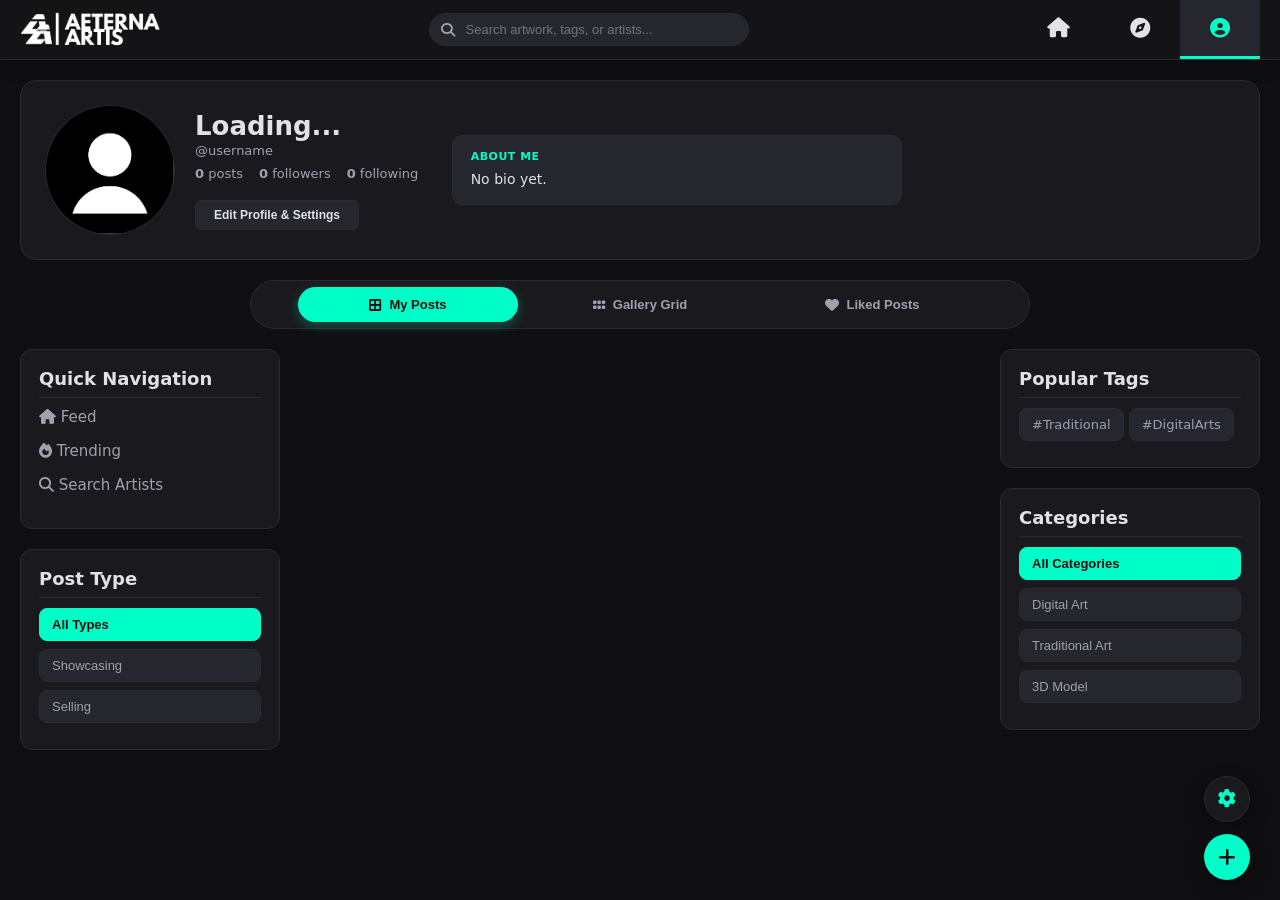
==== commit 6649c934: "Update system with Firebase integration, Google Drive image storage, and Discord-style UI" ====
--- a/AccountProfile.html
+++ b/AccountProfile.html
@@ -57,24 +57,14 @@
     </div>
 </div>
 
+<!-- FLOATING SETTINGS & CREATE POST STACK -->
 <div class="floating-settings-container">
-    <button id="floatingSettingsBtn" class="floating-settings-btn" title="Settings">
+    <button id="openEditModalBtn" class="floating-settings-btn" title="User Settings">
         <i class="fa-solid fa-gear"></i>
     </button>
     <button id="floatingCreatePostBtn" class="floating-create-btn" title="Create New Post">
         <i class="fa-solid fa-plus"></i>
     </button>
-    <div id="floatingSettingsDropdown" class="floating-settings-menu">
-        <button id="toggleSidebarMenuBtn" class="settings-menu-item">
-            <i class="fa-solid fa-columns"></i> Toggle Sidebars
-        </button>
-        <button id="themeToggleMenuBtn" class="settings-menu-item">
-            <i class="fa-solid fa-moon" id="themeIcon"></i> <span id="themeText">Light Mode</span>
-        </button>
-        <button id="navLogout" class="settings-menu-item logout-item">
-            <i class="fa-solid fa-right-from-bracket"></i> Logout
-        </button>
-    </div>
 </div>
 
 <!-- TOP SECTION: PROFILE HEADER (3-Column Layout) -->
@@ -103,8 +93,7 @@
                         <span><strong id="followingCount">0</strong> following</span>
                     </div>
                 <br>
-                            <button id="openEditModalBtn" style="background: var(--input-bg); color: var(--text-main); border: 1px solid var(--border-color); padding: 7px 18px; border-radius: 6px; cursor: pointer; font-weight: bold; font-size: 12px;">Edit Profile & Settings</button>
-
+                <button id="openEditModalBtnSecondary" style="background: var(--input-bg); color: var(--text-main); border: 1px solid var(--border-color); padding: 7px 18px; border-radius: 6px; cursor: pointer; font-weight: bold; font-size: 12px;">Edit Profile & Settings</button>
             </div>
         </div>
 
@@ -233,47 +222,115 @@
 
 </div>
 
-<!-- DISCORD-STYLE CLEAN EDIT PROFILE MODAL -->
-<div id="editProfileModal" class="modal">
-    <div class="modal-content" style="max-width: 520px; border-radius: 12px; padding: 20px;">
-        <div class="modal-header" style="border-bottom: 1px solid var(--border-color); padding-bottom: 12px; margin-bottom: 18px;">
-            <h3 style="margin:0; font-size: 18px; color: var(--text-main);">User Settings</h3>
-            <button id="closeEditModalBtn" class="close-modal-x">&times;</button>
-        </div>
-        <div class="modal-body" style="display: flex; flex-direction: column; gap: 16px;">
+<!-- MODERN DISCORD-STYLE SETTINGS MODAL -->
+<div id="editProfileModal" class="discord-modal-overlay">
+    <div class="discord-modal-container">
+        <button id="closeEditModalBtn" class="discord-close-btn"><i class="fa-solid fa-xmark"></i></button>
+        
+        <!-- Sidebar Navigation Tabs -->
+        <div class="discord-modal-sidebar">
+            <span class="discord-sidebar-title">User Settings</span>
+            <button type="button" class="discord-nav-item active" onclick="switchDiscordTab('general', this)">
+                <i class="fa-solid fa-sliders"></i> General & Toggles
+            </button>
+            <button type="button" class="discord-nav-item" onclick="switchDiscordTab('profile', this)">
+                <i class="fa-solid fa-user-pen"></i> Profile Customization
+            </button>
+            <button type="button" class="discord-nav-item logout-tab" id="modalLogoutBtn">
+                <i class="fa-solid fa-right-from-bracket"></i> Log Out
+            </button>
+        </div>
+
+        <!-- Content Area -->
+        <div class="discord-modal-content-area">
             
-            <div class="discord-settings-card" style="background: var(--input-bg); border: 1px solid var(--border-color); border-radius: 8px; padding: 14px;">
-                <label style="color: var(--accent-color); font-size: 11px; font-weight: bold; text-transform: uppercase; letter-spacing: 0.5px; display:block; margin-bottom: 6px;">Display Name Font Style</label>
-                <select id="profileFontSelect" style="width:100%; background: var(--bg-container); color: var(--text-main); border:1px solid var(--border-color); padding: 8px 12px; border-radius:6px; outline:none; font-size:13px;">
-                    <option value="system-ui, sans-serif">Standard Modern (Default)</option>
-                    <option value="'Courier New', Courier, monospace">Monospace / Code</option>
-                    <option value="'Georgia', serif">Classic Serif</option>
-                    <option value="'Impact', Charcoal, sans-serif">Bold Impact</option>
-                    <option value="'Brush Script MT', cursive">Cursive / Handwritten</option>
-                </select>
-            </div>
-
-            <div class="discord-settings-card" style="background: var(--input-bg); border: 1px solid var(--border-color); border-radius: 8px; padding: 14px;">
-                <label style="color: var(--accent-color); font-size: 11px; font-weight: bold; text-transform: uppercase; letter-spacing: 0.5px; display:block; margin-bottom: 6px;">Profile Bio</label>
-                <textarea id="profileBioInput" placeholder="Write something about yourself and your art..." style="width:100%; background: var(--bg-container); color: var(--text-main); border:1px solid var(--border-color); padding: 10px; border-radius: 6px; min-height: 90px; outline: none; font-size: 13px; line-height: 1.4; resize: vertical;"></textarea>
-            </div>
-
-            <div class="discord-settings-card" style="background: var(--input-bg); border: 1px solid var(--border-color); border-radius: 8px; padding: 12px 14px; display: flex; flex-direction: column; gap: 12px;">
-                <label style="display: flex; align-items: center; justify-content: space-between; cursor: pointer; color: var(--text-main); font-size: 13px;">
-                    <span>Artist Mode (Show Artist Badge on posts)</span>
-                    <input type="checkbox" id="artistToggleCheckbox" style="width: 18px; height: 18px; accent-color: var(--accent-color);">
-                </label>
-                <div style="height: 1px; background: var(--border-color);"></div>
-                <label style="display: flex; align-items: center; justify-content: space-between; cursor: pointer; color: var(--text-main); font-size: 13px;">
-                    <span>Always unblur NSFW (18+) posts by default</span>
-                    <input type="checkbox" id="nsfwUnblurToggleCheckbox" style="width: 18px; height: 18px; accent-color: var(--accent-color);">
-                </label>
-            </div>
-
-        </div>
-        <div class="modal-actions" style="margin-top: 20px; border-top: 1px solid var(--border-color); padding-top: 12px;">
+            <!-- TAB 1: GENERAL & TOGGLES -->
+            <div id="tab-general" class="discord-tab-pane active">
+                <h3 class="discord-section-title">Preferences & Appearance</h3>
+                
+                <div class="discord-setting-row">
+                    <div class="discord-setting-info">
+                        <h4>Light Mode Theme</h4>
+                        <p>Switch between dark and light glowing aesthetics.</p>
+                    </div>
+                    <label class="discord-switch">
+                        <input type="checkbox" id="themeToggleCheckbox">
+                        <span class="discord-slider"></span>
+                    </label>
+                </div>
+
+                <div class="discord-setting-row">
+                    <div class="discord-setting-info">
+                        <h4>Toggle Sidebars</h4>
+                        <p>Show or hide side navigation columns on your feed.</p>
+                    </div>
+                    <label class="discord-switch">
+                        <input type="checkbox" id="sidebarToggleCheckbox" checked>
+                        <span class="discord-slider"></span>
+                    </label>
+                </div>
+
+                <div class="discord-setting-row">
+                    <div class="discord-setting-info">
+                        <h4>Artist Mode</h4>
+                        <p>Display an official Artist Badge on your published posts.</p>
+                    </div>
+                    <label class="discord-switch">
+                        <input type="checkbox" id="artistToggleCheckbox">
+                        <span class="discord-slider"></span>
+                    </label>
+                </div>
+
+                <div class="discord-setting-row">
+                    <div class="discord-setting-info">
+                        <h4>Always Unblur NSFW</h4>
+                        <p>Automatically reveal 18+ sensitive artwork without clicking warnings.</p>
+                    </div>
+                    <label class="discord-switch">
+                        <input type="checkbox" id="nsfwUnblurToggleCheckbox">
+                        <span class="discord-slider"></span>
+                    </label>
+                </div>
+
+                <div class="discord-setting-row" style="border-bottom: none;">
+                    <div class="discord-setting-info">
+                        <h4>Hide Hero Banner</h4>
+                        <p>Collapse the top banner header for a cleaner compact view.</p>
+                    </div>
+                    <label class="discord-switch">
+                        <input type="checkbox" id="hideHeroToggleCheckbox">
+                        <span class="discord-slider"></span>
+                    </label>
+                </div>
+            </div>
+
+            <!-- TAB 2: PROFILE CUSTOMIZATION -->
+            <div id="tab-profile" class="discord-tab-pane">
+                <h3 class="discord-section-title">Profile Customization</h3>
+
+                <div style="margin-bottom: 20px;">
+                    <label style="font-size: 13px; font-weight: 600; color: var(--text-main);">Display Name Font Style</label>
+                    <select id="profileFontSelect" class="discord-select">
+                        <option value="system-ui, sans-serif">Standard Modern (Default)</option>
+                        <option value="'Courier New', Courier, monospace">Monospace / Code</option>
+                        <option value="'Georgia', serif">Classic Serif</option>
+                        <option value="'Impact', Charcoal, sans-serif">Bold Impact</option>
+                        <option value="'Brush Script MT', cursive">Cursive / Handwritten</option>
+                    </select>
+                </div>
+
+                <div>
+                    <label style="font-size: 13px; font-weight: 600; color: var(--text-main);">About Me / Bio</label>
+                    <textarea id="profileBioInput" class="discord-input" placeholder="Write something about yourself and your art..." style="min-height: 120px; resize: vertical;"></textarea>
+                </div>
+            </div>
+
+        </div>
+
+        <!-- Footer Action Bar -->
+        <div class="discord-modal-footer">
             <button id="cancelEditBtn" type="button" class="btn-cancel">Cancel</button>
-            <button id="saveProfileBtn" type="button" class="btn-submit">Save changes</button>
+            <button id="saveProfileBtn" type="button" class="btn-submit">Save Changes</button>
         </div>
     </div>
 </div>
@@ -317,73 +374,39 @@
 </div>
 
 <script>
-    const settingsBtn = document.getElementById("floatingSettingsBtn");
-    const settingsMenu = document.getElementById("floatingSettingsDropdown");
-
-    if (settingsBtn && settingsMenu) {
-        settingsBtn.addEventListener("click", (e) => {
-            e.stopPropagation();
-            settingsMenu.classList.toggle("show");
-        });
-        document.addEventListener("click", () => {
-            settingsMenu.classList.remove("show");
-        });
-    }
-
-    const toggleSidebarBtn = document.getElementById("toggleSidebarMenuBtn");
-    const leftCol = document.getElementById("leftSidebarCol");
-    const rightCol = document.getElementById("rightSidebarCol");
-
-    if (toggleSidebarBtn && leftCol && rightCol) {
-        toggleSidebarBtn.addEventListener("click", () => {
-            const isHidden = leftCol.style.display === "none";
-            leftCol.style.display = isHidden ? "flex" : "none";
-            rightCol.style.display = isHidden ? "flex" : "none";
-            settingsMenu.classList.remove("show");
-        });
-    }
-
-    const themeToggleBtn = document.getElementById("themeToggleMenuBtn");
-    const themeIcon = document.getElementById("themeIcon");
-    const themeText = document.getElementById("themeText");
-    const htmlRoot = document.documentElement;
-
-    if (themeToggleBtn) {
-        themeToggleBtn.addEventListener("click", () => {
-            const currentTheme = htmlRoot.getAttribute("data-theme");
-            if (currentTheme === "dark") {
-                htmlRoot.setAttribute("data-theme", "light");
-                themeIcon.className = "fa-solid fa-sun";
-                themeText.textContent = "Dark Mode";
-                localStorage.setItem("themePreference", "light");
-            } else {
-                htmlRoot.setAttribute("data-theme", "dark");
-                themeIcon.className = "fa-solid fa-moon";
-                themeText.textContent = "Light Mode";
-                localStorage.setItem("themePreference", "dark");
-            }
-            settingsMenu.classList.remove("show");
-        });
-
-        const savedTheme = localStorage.getItem("themePreference");
-        if (savedTheme === "light") {
-            htmlRoot.setAttribute("data-theme", "light");
-            themeIcon.className = "fa-solid fa-sun";
-            themeText.textContent = "Dark Mode";
-        }
-    }
-
-    const logoutBtn = document.getElementById("navLogout");
+    function switchDiscordTab(tabName, btnElement) {
+        document.querySelectorAll('.discord-tab-pane').forEach(pane => pane.classList.remove('active'));
+        document.querySelectorAll('.discord-nav-item').forEach(btn => btn.classList.remove('active'));
+        
+        document.getElementById(`tab-${tabName}`).classList.add('active');
+        if (btnElement) btnElement.classList.add('active');
+    }
+
+    const editModal = document.getElementById("editProfileModal");
+    const openEditBtn = document.getElementById("openEditModalBtn");
+    const openEditBtnSec = document.getElementById("openEditModalBtnSecondary");
+    const closeEditBtn = document.getElementById("closeEditModalBtn");
+    const cancelEditBtn = document.getElementById("cancelEditBtn");
+
+    if (openEditBtn && editModal) {
+        openEditBtn.onclick = (e) => { e.preventDefault(); editModal.style.display = "flex"; };
+    }
+    if (openEditBtnSec && editModal) {
+        openEditBtnSec.onclick = (e) => { e.preventDefault(); editModal.style.display = "flex"; };
+    }
+    if (closeEditBtn && editModal) closeEditBtn.onclick = () => editModal.style.display = "none";
+    if (cancelEditBtn && editModal) cancelEditBtn.onclick = () => editModal.style.display = "none";
+
+    const modalLogoutBtn = document.getElementById("modalLogoutBtn");
     const logoutModal = document.getElementById("logoutConfirmModal");
     const cancelLogoutBtn = document.getElementById("cancelLogoutBtn");
     const confirmLogoutBtn = document.getElementById("confirmLogoutBtn");
 
-    if (logoutBtn && logoutModal) {
-        logoutBtn.addEventListener("click", (e) => {
+    if (modalLogoutBtn && logoutModal) {
+        modalLogoutBtn.addEventListener("click", (e) => {
             e.preventDefault();
-            e.stopPropagation();
+            if (editModal) editModal.style.display = "none";
             logoutModal.style.display = "flex";
-            if (settingsMenu) settingsMenu.classList.remove("show");
         });
     }
 
@@ -409,14 +432,49 @@
         });
     }
 
-    const editModal = document.getElementById("editProfileModal");
-    const openEditBtn = document.getElementById("openEditModalBtn");
-    const closeEditBtn = document.getElementById("closeEditModalBtn");
-    const cancelEditBtn = document.getElementById("cancelEditBtn");
-
-    if (openEditBtn && editModal) openEditBtn.onclick = () => editModal.style.display = "flex";
-    if (closeEditBtn && editModal) closeEditBtn.onclick = () => editModal.style.display = "none";
-    if (cancelEditBtn && editModal) cancelEditBtn.onclick = () => editModal.style.display = "none";
+    document.addEventListener("DOMContentLoaded", () => {
+        const htmlRoot = document.documentElement;
+        const themeCheckbox = document.getElementById("themeToggleCheckbox");
+        const savedTheme = localStorage.getItem("themePreference") || "dark";
+        
+        if (savedTheme === "light") {
+            htmlRoot.setAttribute("data-theme", "light");
+            if (themeCheckbox) themeCheckbox.checked = true;
+        } else {
+            htmlRoot.setAttribute("data-theme", "dark");
+            if (themeCheckbox) themeCheckbox.checked = false;
+        }
+
+        if (themeCheckbox) {
+            themeCheckbox.addEventListener("change", () => {
+                if (themeCheckbox.checked) {
+                    htmlRoot.setAttribute("data-theme", "light");
+                    localStorage.setItem("themePreference", "light");
+                } else {
+                    htmlRoot.setAttribute("data-theme", "dark");
+                    localStorage.setItem("themePreference", "dark");
+                }
+            });
+        }
+
+        const sidebarToggle = document.getElementById("sidebarToggleCheckbox");
+        const leftCol = document.getElementById("leftSidebarCol");
+        const rightCol = document.getElementById("rightSidebarCol");
+        if (sidebarToggle && leftCol && rightCol) {
+            sidebarToggle.addEventListener("change", () => {
+                const show = sidebarToggle.checked;
+                leftCol.style.display = show ? "flex" : "none";
+                rightCol.style.display = show ? "flex" : "none";
+                localStorage.setItem("sidebarPreference", show ? "show" : "hide");
+            });
+            const savedSidebar = localStorage.getItem("sidebarPreference");
+            if (savedSidebar === "hide") {
+                sidebarToggle.checked = false;
+                leftCol.style.display = "none";
+                rightCol.style.display = "none";
+            }
+        }
+    });
 </script>
 </body>
 </html>
--- a/AccountProfile.css
+++ b/AccountProfile.css
@@ -17,14 +17,14 @@
 }
 
 [data-theme="light"] {
-    --bg-main: #f4f4f6;
-    --bg-container: #ffffff;
+    --bg-main: #e1e1e2;
+    --bg-container: #ffff;
     --navbar-bg: #ffffff;
     --text-main: #1f1f24;
-    --text-muted: #666670;
+    --text-muted: #47474e;
     --border-color: #dcdce2;
-    --accent-color: #00b38c;
-    --accent-hover: #009975;
+    --accent-color: #00785e;
+    --accent-hover: #007056;
     --accent-text: #ffffff;
     --input-bg: #eaeaf0;
     --modal-bg: #ffffff;
@@ -1221,3 +1221,265 @@
     font-size: 14px;
     outline: none;
 }
+[data-theme="light"] .site-logo {
+    filter: invert(100%) drop-shadow(0 0 8px rgba(0, 0, 0, 0.15));
+}
+
+[data-theme="light"] .backimg1 {
+    background: linear-gradient(
+        180deg, 
+        rgba(244, 244, 246, 0.4) 0%, 
+        rgba(244, 244, 246, 0.8) 60%, 
+        var(--bg-main) 100%
+    ), url("pics/Traditional/Herobanner2.png") center/cover no-repeat !important;
+}
+/* ==========================================
+   MODERN DISCORD-INSPIRED SETTINGS MODAL
+   ========================================== */
+.discord-modal-overlay {
+    display: none;
+    position: fixed;
+    top: 0;
+    left: 0;
+    width: 100%;
+    height: 100%;
+    background-color: var(--modal-overlay);
+    backdrop-filter: blur(8px);
+    z-index: 50000;
+    align-items: center;
+    justify-content: center;
+    animation: fadeInModal 0.25s ease forwards;
+}
+
+@keyframes fadeInModal {
+    from { opacity: 0; transform: scale(0.96); }
+    to { opacity: 1; transform: scale(1); }
+}
+
+.discord-modal-container {
+    display: flex;
+    width: 85vw;
+    max-width: 900px;
+    height: 80vh;
+    max-height: 650px;
+    background-color: var(--bg-container);
+    border: 1px solid var(--border-color);
+    border-radius: 12px;
+    overflow: hidden;
+    box-shadow: 0 25px 60px rgba(0,0,0,0.6);
+    position: relative;
+}
+
+/* Sidebar Navigation inside Modal */
+.discord-modal-sidebar {
+    width: 240px;
+    background-color: var(--navbar-bg);
+    border-right: 1px solid var(--border-color);
+    padding: 30px 16px;
+    display: flex;
+    flex-direction: column;
+    gap: 8px;
+    flex-shrink: 0;
+}
+
+.discord-sidebar-title {
+    font-size: 11px;
+    font-weight: 800;
+    color: var(--text-muted);
+    text-transform: uppercase;
+    letter-spacing: 1px;
+    padding: 0 12px 8px 12px;
+}
+
+.discord-nav-item {
+    background: transparent;
+    border: none;
+    color: var(--text-muted);
+    padding: 10px 12px;
+    text-align: left;
+    font-size: 14px;
+    font-weight: 500;
+    border-radius: 6px;
+    cursor: pointer;
+    display: flex;
+    align-items: center;
+    gap: 12px;
+    transition: all 0.2s ease;
+    width: 100%;
+}
+
+.discord-nav-item:hover {
+    background-color: var(--input-bg);
+    color: var(--text-main);
+}
+
+.discord-nav-item.active {
+    background-color: var(--input-bg);
+    color: var(--accent-color);
+    font-weight: 600;
+}
+
+.discord-nav-item.logout-tab {
+    color: #ff4d4d;
+    margin-top: auto;
+}
+
+.discord-nav-item.logout-tab:hover {
+    background-color: rgba(255, 77, 77, 0.15);
+    color: #ff4d4d;
+}
+
+/* Modal Content Panel */
+.discord-modal-content-area {
+    flex: 1;
+    padding: 40px;
+    overflow-y: auto;
+    background-color: var(--bg-container);
+    position: relative;
+}
+
+.discord-tab-pane {
+    display: none;
+    animation: fadeInPane 0.25s ease forwards;
+}
+
+.discord-tab-pane.active {
+    display: block;
+}
+
+@keyframes fadeInPane {
+    from { opacity: 0; transform: translateY(6px); }
+    to { opacity: 1; transform: translateY(0); }
+}
+
+.discord-section-title {
+    font-size: 20px;
+    font-weight: 700;
+    color: var(--text-main);
+    margin-bottom: 24px;
+}
+
+.discord-setting-row {
+    display: flex;
+    justify-content: space-between;
+    align-items: center;
+    padding: 14px 0;
+    border-bottom: 1px solid var(--border-color);
+}
+
+.discord-setting-info h4 {
+    font-size: 15px;
+    color: var(--text-main);
+    margin-bottom: 3px;
+}
+
+.discord-setting-info p {
+    font-size: 12px;
+    color: var(--text-muted);
+}
+
+/* Modern Toggle Switch */
+.discord-switch {
+    position: relative;
+    display: inline-block;
+    width: 44px;
+    height: 24px;
+    flex-shrink: 0;
+}
+
+.discord-switch input {
+    opacity: 0;
+    width: 0;
+    height: 0;
+}
+
+.discord-slider {
+    position: absolute;
+    cursor: pointer;
+    top: 0; left: 0; right: 0; bottom: 0;
+    background-color: var(--input-bg);
+    border: 1px solid var(--border-color);
+    transition: 0.25s cubic-bezier(0.4, 0, 0.2, 1);
+    border-radius: 24px;
+}
+
+.discord-slider:before {
+    position: absolute;
+    content: "";
+    height: 18px;
+    width: 18px;
+    left: 2px;
+    bottom: 2px;
+    background-color: var(--text-muted);
+    transition: 0.25s cubic-bezier(0.4, 0, 0.2, 1);
+    border-radius: 50%;
+}
+
+.discord-switch input:checked + .discord-slider {
+    background-color: var(--accent-color);
+    border-color: var(--accent-color);
+}
+
+.discord-switch input:checked + .discord-slider:before {
+    transform: translateX(20px);
+    background-color: var(--accent-text);
+}
+
+/* Input Fields & Textareas inside settings */
+.discord-input, .discord-select {
+    width: 100%;
+    background-color: var(--input-bg);
+    border: 1px solid var(--border-color);
+    color: var(--text-main);
+    padding: 10px 14px;
+    border-radius: 8px;
+    font-size: 14px;
+    outline: none;
+    margin-top: 8px;
+    transition: border-color 0.2s;
+}
+
+.discord-input:focus, .discord-select:focus {
+    border-color: var(--accent-color);
+}
+
+.discord-modal-footer {
+    position: absolute;
+    bottom: 0;
+    left: 240px;
+    right: 0;
+    padding: 16px 40px;
+    background-color: var(--bg-container);
+    border-top: 1px solid var(--border-color);
+    display: flex;
+    justify-content: flex-end;
+    gap: 12px;
+}
+
+/* Close Button Top Right */
+.discord-close-btn {
+    position: absolute;
+    top: 20px;
+    right: 25px;
+    background: none;
+    border: none;
+    color: var(--text-muted);
+    font-size: 20px;
+    cursor: pointer;
+    z-index: 10;
+    transition: color 0.2s;
+}
+
+.discord-close-btn:hover {
+    color: var(--text-main);
+}
+
+/* Spinner Animation for Loading States */
+@keyframes spin {
+    0% { transform: rotate(0deg); }
+    100% { transform: rotate(360deg); }
+}
+
+.fa-spinner {
+    animation: spin 0.8s linear infinite;
+}
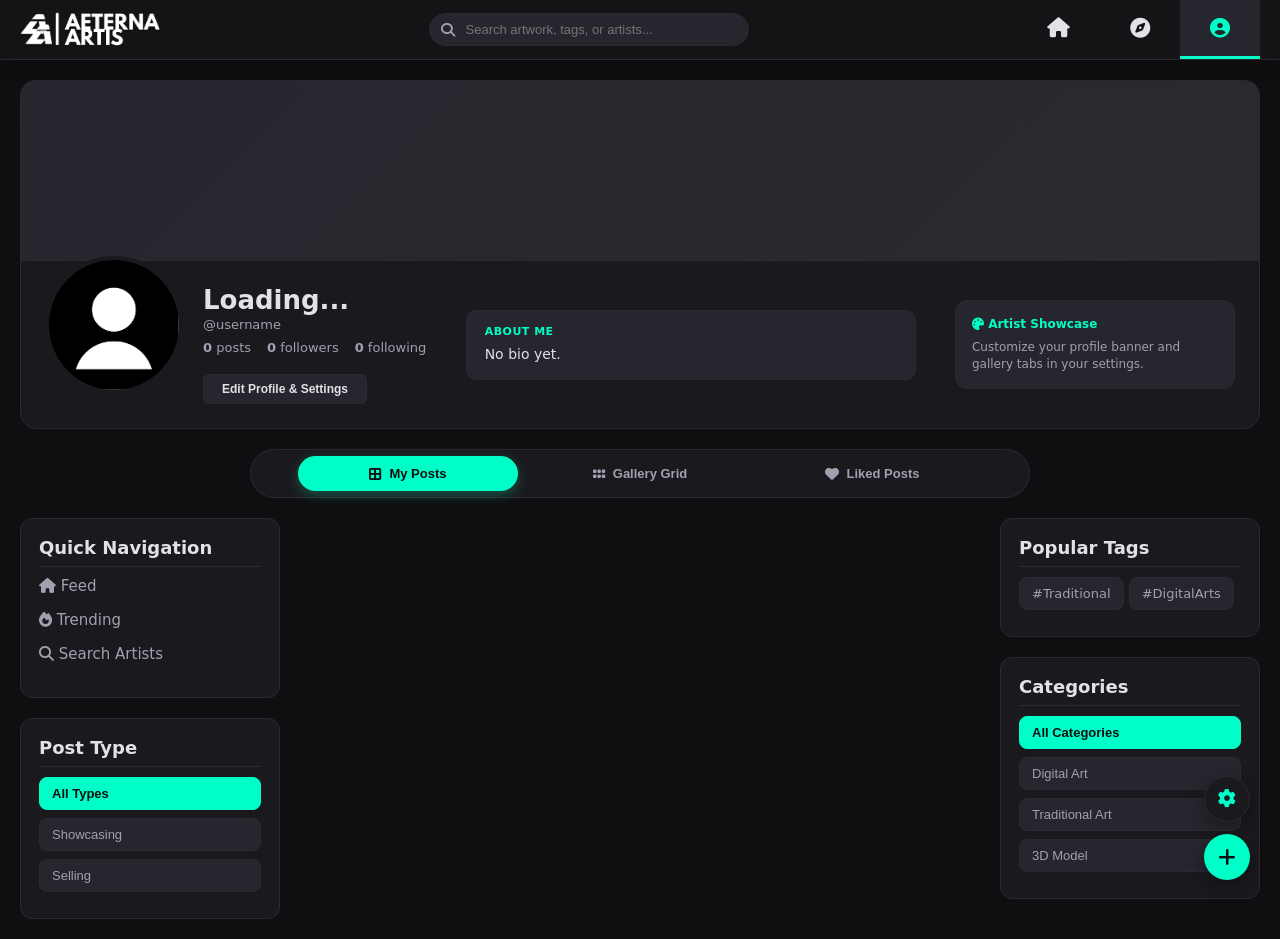
==== commit 86d25c83: "Update Profile settings, and bug fixes" ====
--- a/AccountProfile.html
+++ b/AccountProfile.html
@@ -3,7 +3,7 @@
 <head>
     <meta charset="UTF-8">
     <meta name="viewport" content="width=device-width, initial-scale=1.0">
-    <title>| Arts:Gallery |</title>
+    <title>Profile - Aeterna Artis</title>
     <link rel="shortcut icon" href="pics/logo/finishlogo2.0.png">
     <link rel="stylesheet" href="https://cdnjs.cloudflare.com/ajax/libs/font-awesome/6.7.2/css/all.min.css">
     <link rel="stylesheet" href="AccountProfile.css">
@@ -67,14 +67,19 @@
     </button>
 </div>
 
-<!-- TOP SECTION: PROFILE HEADER (3-Column Layout) -->
-<div class="layout">
-    <div class="profile-container" style="display: flex; gap: 30px; align-items: center; justify-content: space-between;"> 
+<!-- TOP SECTION: PROFILE HEADER WITH BANNER -->
+<div class="layout" style="flex-direction: column; gap: 0;">
+    <!-- Profile Banner -->
+    <div id="profileBannerBox" style="width: 100%; height: 180px; background: linear-gradient(135deg, var(--input-bg), var(--border-color)); border-radius: 16px 16px 0 0; position: relative; overflow: hidden; border: 1px solid var(--border-color); border-bottom: none;">
+        <img id="profileBannerImg" src="" alt="Banner" style="width: 100%; height: 100%; object-fit: cover; display: none;">
+    </div>
+
+    <div class="profile-container" style="display: flex; gap: 30px; align-items: center; justify-content: space-between; border-radius: 0 0 16px 16px; margin-top: 0; overflow: visible;"> 
         
         <!-- Left Column: Avatar, Name, Username & Stats -->
-        <div style="display: flex; gap: 20px; align-items: center;">
+        <div style="display: flex; gap: 20px; align-items: center; margin-top: -40px;">
             <div class="profile-dropdown-wrapper" id="profileDropdownWrapper" style="position: relative; cursor: pointer; display: inline-block;">
-                <div class="Profile-Pic">
+                <div class="Profile-Pic" style="border: 4px solid var(--bg-container);">
                     <img class="profile-pic" id="profileImg" src="Profile-Placeholder.png" alt="Profile">
                 </div>
                 <div id="profileMenu" class="profile-menu-content">
@@ -84,14 +89,15 @@
                 </div>
             </div>
 
-            <div>
+            <div style="margin-top: 40px;">
                 <h3 class="prof-name" style="margin: 0; color: var(--text-main) !important; font-size: 26px;">Loading...</h3>
                 <span class="prof-username" style="font-size: 13px; color: var(--text-muted); display: block; margin-top: 2px;">@username</span>
-                    <div style="display: flex; gap: 16px; font-size: 13px; margin-top: 8px; color: var(--text-muted);">
-                        <span><strong id="myPostsCount">0</strong> posts</span>
-                        <span><strong id="followersCount">0</strong> followers</span>
-                        <span><strong id="followingCount">0</strong> following</span>
-                    </div>
+                
+                <div style="display: flex; gap: 16px; font-size: 13px; margin-top: 8px; color: var(--text-muted);">
+                    <span><strong id="myPostsCount">0</strong> posts</span>
+                    <span style="cursor: pointer;" onclick="openFollowModal('followers')"><strong id="followersCount">0</strong> followers</span>
+                    <span style="cursor: pointer;" onclick="openFollowModal('following')"><strong id="followingCount">0</strong> following</span>
+                </div>
                 <br>
                 <button id="openEditModalBtnSecondary" style="background: var(--input-bg); color: var(--text-main); border: 1px solid var(--border-color); padding: 7px 18px; border-radius: 6px; cursor: pointer; font-weight: bold; font-size: 12px;">Edit Profile & Settings</button>
             </div>
@@ -103,8 +109,10 @@
             <p id="prof-bio-display" style="font-size: 14px; line-height: 1.5; color: var(--text-main); white-space: pre-line; word-break: break-word; margin: 0;">No bio yet.</p>
         </div>
 
-        <!-- Right side deadspace -->
-        <div style="width: 300px;">
+        <!-- Right Side: Quick Profile Banner / Accent Widget to Eliminate Deadspace -->
+        <div style="width: 280px; background: var(--input-bg); border: 1px solid var(--border-color); border-radius: 12px; padding: 16px; display: flex; flex-direction: column; gap: 8px;">
+            <span style="font-size: 12px; font-weight: 700; color: var(--accent-color);"><i class="fa-solid fa-palette"></i> Artist Showcase</span>
+            <p style="font-size: 12px; color: var(--text-muted); line-height: 1.4;">Customize your profile banner and gallery tabs in your settings.</p>
         </div>
 
     </div>
@@ -185,12 +193,15 @@
                         <img id="imagePreview" src="" alt="Artwork Preview">
                     </div>
 
-                    <div class="add-to-post-bar">
+                <div class="add-to-post-bar">
                         <span>Add to your post</span>
-                        <label for="modalImageInput" class="add-media-btn" title="Add Photo">
-                            <i class="fa-solid fa-image"></i>
-                            <input type="file" id="modalImageInput" accept="image/*" hidden>
-                        </label>
+                        <div style="display: flex; gap: 10px; align-items: center; position: relative;">
+                            <button type="button" class="emoji-trigger-btn" onclick="toggleEmojiPicker('modalContent')" title="Add Emoji">😊</button>
+                            <label for="modalImageInput" class="add-media-btn" title="Add Photos">
+                                <i class="fa-solid fa-image"></i>
+                                <input type="file" id="modalImageInput" accept="image/*" multiple hidden>
+                            </label>
+                        </div>
                     </div>
                 </div>
 
@@ -307,7 +318,10 @@
             <!-- TAB 2: PROFILE CUSTOMIZATION -->
             <div id="tab-profile" class="discord-tab-pane">
                 <h3 class="discord-section-title">Profile Customization</h3>
-
+                    <div style="margin-top: 16px;">
+                        <label style="font-size: 13px; font-weight: 600; color: var(--text-main);">Profile Banner Image URL</label>
+                        <input type="text" id="profileBannerInput" class="discord-input" placeholder="Paste image link for your banner...">
+                    </div>
                 <div style="margin-bottom: 20px;">
                     <label style="font-size: 13px; font-weight: 600; color: var(--text-main);">Display Name Font Style</label>
                     <select id="profileFontSelect" class="discord-select">
@@ -364,15 +378,31 @@
                     </button>
                     <span id="igModalLikesCount" style="font-size: 13px; font-weight: bold; color: var(--text-main);">0 likes</span>
                 </div>
-                <div class="comment-box-container" style="margin-top:0;">
+                <div class="comment-box-container" style="margin-top:0; position:relative;">
+                    
                     <input type="text" id="igModalCommentInput" placeholder="Add a comment...">
+                    <button type="button" class="emoji-trigger-btn fa-solid fa-face-smile" onclick="toggleEmojiPicker('igModalCommentInput')" title="Insert Emoji"></button>
                     <button type="button" id="igModalSubmitCommentBtn">Post</button>
                 </div>
             </div>
         </div>
     </div>
 </div>
-
+<!-- FOLLOWERS / FOLLOWING MODAL POPUP -->
+<div id="followListModal" class="ig-modal-overlay" style="display: none;">
+    <div style="background: var(--bg-container); border: 1px solid var(--border-color); border-radius: 12px; width: 90%; max-width: 420px; height: 75vh; max-height: 500px; display: flex; flex-direction: column; overflow: hidden; box-shadow: 0 20px 50px rgba(0,0,0,0.6); position: relative;">
+        <div style="display: flex; justify-content: space-between; align-items: center; padding: 16px 20px; border-bottom: 1px solid var(--border-color);">
+            <h3 id="followModalTitle" style="font-size: 16px; color: var(--text-main); margin: 0;">Followers</h3>
+            <button type="button" onclick="closeFollowModal()" style="background: none; border: none; color: var(--text-muted); font-size: 20px; cursor: pointer;">&times;</button>
+        </div>
+        <div style="padding: 12px; border-bottom: 1px solid var(--border-color);">
+            <input type="text" id="followSearchInput" placeholder="Search users..." oninput="filterFollowList(this.value)" style="width: 100%; background: var(--input-bg); border: 1px solid var(--border-color); border-radius: 8px; padding: 8px 12px; color: var(--text-main); font-size: 13px; outline: none;">
+        </div>
+        <div id="followListContainer" style="flex: 1; overflow-y: auto; padding: 12px; display: flex; flex-direction: column; gap: 10px;">
+            <!-- Rendered dynamically -->
+        </div>
+    </div>
+</div>
 <script>
     function switchDiscordTab(tabName, btnElement) {
         document.querySelectorAll('.discord-tab-pane').forEach(pane => pane.classList.remove('active'));
--- a/AccountProfile.css
+++ b/AccountProfile.css
@@ -22,9 +22,9 @@
     --navbar-bg: #ffffff;
     --text-main: #1f1f24;
     --text-muted: #47474e;
-    --border-color: #dcdce2;
+    --border-color: #bdbaba;
     --accent-color: #00785e;
-    --accent-hover: #007056;
+    --accent-hover: #03372b;
     --accent-text: #ffffff;
     --input-bg: #eaeaf0;
     --modal-bg: #ffffff;
@@ -96,7 +96,6 @@
     color: var(--accent-color);
     border-bottom: 3px solid var(--accent-color);
 }
-
 
 .floating-settings-container {
     position: fixed;
@@ -162,7 +161,6 @@
     gap: 4px;
 }
 
-
 .settings-menu-item {
     background: none;
     border: none;
@@ -277,6 +275,7 @@
     border-radius: 16px;
     padding: 24px;
     background-color: var(--bg-container);
+    overflow: visible !important;
 }
 
 .Profile-Pic {
@@ -287,6 +286,7 @@
     height: 130px;
     overflow: hidden;
     margin: 0 auto;
+    box-sizing: content-box;
 }
 
 .profile-pic {
@@ -566,7 +566,6 @@
     font-size: 12px;
 }
 
-/* Three-dot dropdown menu */
 .comment-options-wrapper {
     position: relative;
 }
@@ -637,7 +636,7 @@
 }
 
 .comment-action-link:hover {
-    color: var(--accent-color);
+    color: var(--text-main);
     text-decoration: underline;
 }
 
@@ -931,6 +930,7 @@
     background-color: var(--input-bg);
     color: var(--accent-color);
 }
+
 /* ==========================================================================
    REDESIGNED MODERN CREATE POST MODAL
    ========================================================================== */
@@ -1088,7 +1088,7 @@
     font-size: 14px;
     font-weight: 700;
 }
-/* Instagram Modal Dynamic Image Handling */
+
 .ig-modal-container.no-image {
     max-width: 500px !important;
     width: 90% !important;
@@ -1098,6 +1098,7 @@
 .ig-modal-container.no-image .ig-modal-left {
     display: none !important;
 }
+
 /* ==========================================================================
    TOP NAVIGATION SEARCH BAR & NSFW STYLING
    ========================================================================== */
@@ -1133,7 +1134,6 @@
     box-shadow: 0 0 8px rgba(0, 255, 200, 0.2);
 }
 
-/* NSFW Badges & Blur Layers */
 .nsfw-badge {
     background: #ff4d4d;
     color: #ffffff;
@@ -1221,6 +1221,7 @@
     font-size: 14px;
     outline: none;
 }
+
 [data-theme="light"] .site-logo {
     filter: invert(100%) drop-shadow(0 0 8px rgba(0, 0, 0, 0.15));
 }
@@ -1233,6 +1234,7 @@
         var(--bg-main) 100%
     ), url("pics/Traditional/Herobanner2.png") center/cover no-repeat !important;
 }
+
 /* ==========================================
    MODERN DISCORD-INSPIRED SETTINGS MODAL
    ========================================== */
@@ -1270,7 +1272,6 @@
     position: relative;
 }
 
-/* Sidebar Navigation inside Modal */
 .discord-modal-sidebar {
     width: 240px;
     background-color: var(--navbar-bg);
@@ -1329,7 +1330,6 @@
     color: #ff4d4d;
 }
 
-/* Modal Content Panel */
 .discord-modal-content-area {
     flex: 1;
     padding: 40px;
@@ -1378,7 +1378,6 @@
     color: var(--text-muted);
 }
 
-/* Modern Toggle Switch */
 .discord-switch {
     position: relative;
     display: inline-block;
@@ -1425,7 +1424,6 @@
     background-color: var(--accent-text);
 }
 
-/* Input Fields & Textareas inside settings */
 .discord-input, .discord-select {
     width: 100%;
     background-color: var(--input-bg);
@@ -1456,7 +1454,6 @@
     gap: 12px;
 }
 
-/* Close Button Top Right */
 .discord-close-btn {
     position: absolute;
     top: 20px;
@@ -1474,7 +1471,6 @@
     color: var(--text-main);
 }
 
-/* Spinner Animation for Loading States */
 @keyframes spin {
     0% { transform: rotate(0deg); }
     100% { transform: rotate(360deg); }
@@ -1482,4 +1478,122 @@
 
 .fa-spinner {
     animation: spin 0.8s linear infinite;
+}
+
+/* Carousel & Image Styles */
+.post-image-container-relative,
+.post-carousel-wrapper {
+    position: relative;
+    width: 100%;
+    max-height: 550px;
+    background-color: #0d0d0f;
+    border-radius: 8px;
+    margin-top: 12px;
+    overflow: hidden;
+    display: flex;
+    align-items: center;
+    justify-content: center;
+}
+
+.post-image {
+    width: 100% !important;
+    max-height: 550px !important;
+    object-fit: contain !important;
+    display: block !important;
+}
+
+.post-carousel-wrapper .carousel-img {
+    display: none !important;
+    width: 100%;
+    max-height: 550px;
+    object-fit: contain;
+}
+
+.post-carousel-wrapper .carousel-img.active {
+    display: block !important;
+}
+
+.carousel-btn {
+    position: absolute;
+    top: 50%;
+    transform: translateY(-50%);
+    background: rgba(0, 0, 0, 0.6);
+    color: #ffffff;
+    border: none;
+    border-radius: 50%;
+    width: 32px;
+    height: 32px;
+    cursor: pointer;
+    z-index: 10;
+    display: flex;
+    align-items: center;
+    justify-content: center;
+    font-weight: bold;
+}
+
+.carousel-btn.prev-btn { left: 10px; }
+.carousel-btn.next-btn { right: 10px; }
+
+.carousel-counter {
+    position: absolute;
+    top: 10px;
+    right: 10px;
+    background: rgba(0, 0, 0, 0.7);
+    color: #ffffff;
+    font-size: 11px;
+    padding: 3px 8px;
+    border-radius: 12px;
+    z-index: 10;
+}
+
+.emoji-trigger-btn {
+    background: none;
+    border: none;
+    color: var(--text-muted);
+    font-size: 18px;
+    cursor: pointer;
+    padding: 4px 8px;
+    transition: color 0.2s ease, transform 0.1s ease;
+}
+
+.emoji-trigger-btn:hover {
+    transform: scale(1.1);
+}
+/* Gallery Grid Multi-Image Badge Indicator */
+.gallery-item-wrapper {
+    position: relative;
+    aspect-ratio: 1 / 1;
+    overflow: hidden;
+    border-radius: 8px;
+    cursor: pointer;
+    background-color: var(--input-bg);
+}
+
+.gallery-item-wrapper img {
+    width: 100%;
+    height: 100%;
+    object-fit: cover;
+    transition: transform 0.25s ease;
+}
+
+.gallery-item-wrapper:hover img {
+    transform: scale(1.04);
+}
+
+.gallery-multi-badge {
+    position: absolute;
+    top: 8px;
+    right: 8px;
+    background: rgba(0, 0, 0, 0.65);
+    color: #ffffff;
+    padding: 5px 7px;
+    border-radius: 6px;
+    font-size: 13px;
+    display: flex;
+    align-items: center;
+    justify-content: center;
+    backdrop-filter: blur(4px);
+    z-index: 5;
+    pointer-events: none;
+    box-shadow: 0 2px 6px rgba(0,0,0,0.3);
 }
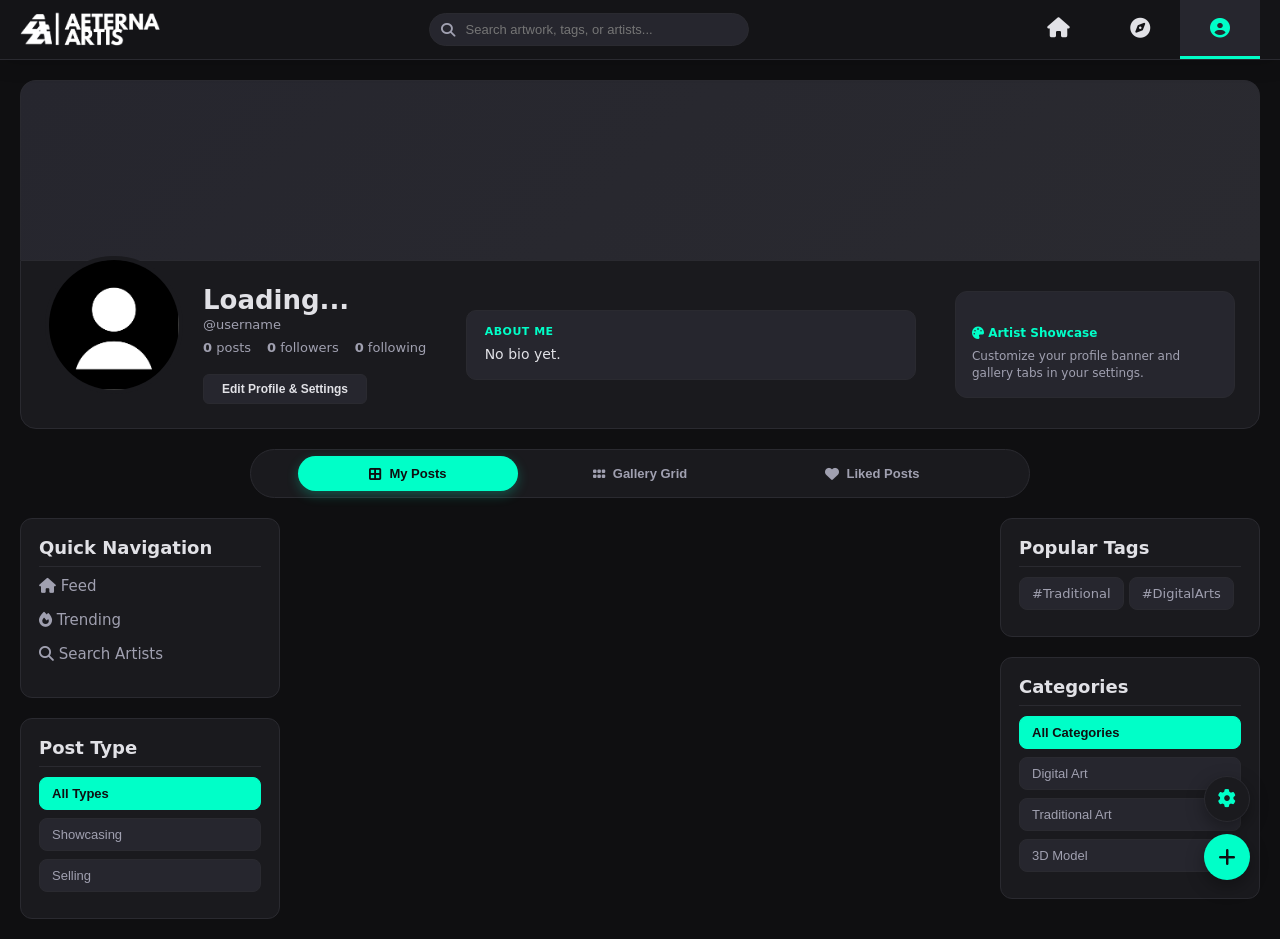
==== commit 0c6e78eb: "Fixing mobile version view" ====
--- a/AccountProfile.html
+++ b/AccountProfile.html
@@ -33,7 +33,14 @@
     <script type="module" src="posts.js"></script>
 </head>
 <body>
-
+<!-- MOBILE TOP LOGO HEADER -->
+<div class="mobile-top-logo-bar">
+    <a href="Websitehtml.html" class="mobile-logo-link">
+        <img src="AeteraArtis2.png" alt="Aeterna Artis Logo" class="site-logo">
+    </a>
+</div>
+
+<!-- FLOATING BOTTOM NAVBAR -->
 <div class="navbar">
     <a href="Websitehtml.html" class="logo-wrapper">
         <img src="AeteraArtis2.png" alt="Aeterna Artis Logo" class="site-logo">
@@ -48,7 +55,7 @@
         <a href="Websitehtml.html" class="nav-icon-link" title="Home">
             <i class="fa-solid fa-house"></i>
         </a>
-        <a href="Search.html" class="nav-icon-link" title="Search & Explore">
+        <a href="Search.html" class="nav-icon-link" title="Explore">
             <i class="fa-solid fa-compass"></i>
         </a>
         <a href="AccountProfile.html" class="nav-icon-link active" title="Profile">
@@ -111,7 +118,7 @@
 
         <!-- Right Side: Quick Profile Banner / Accent Widget to Eliminate Deadspace -->
         <div style="width: 280px; background: var(--input-bg); border: 1px solid var(--border-color); border-radius: 12px; padding: 16px; display: flex; flex-direction: column; gap: 8px;">
-            <span style="font-size: 12px; font-weight: 700; color: var(--accent-color);"><i class="fa-solid fa-palette"></i> Artist Showcase</span>
+            <span style="font-size: 12px; font-weight: 700; color: var(--accent-color);margin-top: 2vh;"><i class="fa-solid fa-palette"></i> Artist Showcase</span>
             <p style="font-size: 12px; color: var(--text-muted); line-height: 1.4;">Customize your profile banner and gallery tabs in your settings.</p>
         </div>
 
@@ -315,29 +322,48 @@
                 </div>
             </div>
 
-            <!-- TAB 2: PROFILE CUSTOMIZATION -->
-            <div id="tab-profile" class="discord-tab-pane">
-                <h3 class="discord-section-title">Profile Customization</h3>
-                    <div style="margin-top: 16px;">
-                        <label style="font-size: 13px; font-weight: 600; color: var(--text-main);">Profile Banner Image URL</label>
-                        <input type="text" id="profileBannerInput" class="discord-input" placeholder="Paste image link for your banner...">
-                    </div>
-                <div style="margin-bottom: 20px;">
-                    <label style="font-size: 13px; font-weight: 600; color: var(--text-main);">Display Name Font Style</label>
-                    <select id="profileFontSelect" class="discord-select">
-                        <option value="system-ui, sans-serif">Standard Modern (Default)</option>
-                        <option value="'Courier New', Courier, monospace">Monospace / Code</option>
-                        <option value="'Georgia', serif">Classic Serif</option>
-                        <option value="'Impact', Charcoal, sans-serif">Bold Impact</option>
-                        <option value="'Brush Script MT', cursive">Cursive / Handwritten</option>
-                    </select>
-                </div>
-
-                <div>
-                    <label style="font-size: 13px; font-weight: 600; color: var(--text-main);">About Me / Bio</label>
-                    <textarea id="profileBioInput" class="discord-input" placeholder="Write something about yourself and your art..." style="min-height: 120px; resize: vertical;"></textarea>
-                </div>
-            </div>
+<!-- TAB 2: PROFILE CUSTOMIZATION -->
+    <div id="tab-profile" class="discord-tab-pane">
+        <h3 class="discord-section-title">Profile Customization</h3>
+        
+        <div style="margin-top: 16px; margin-bottom: 20px;">
+            <label style="font-size: 13px; font-weight: 600; color: var(--text-main); display: block; margin-bottom: 8px;">Profile Banner Image</label>
+            
+            <div style="display: flex; flex-direction: column; gap: 10px;">
+                <!-- Live Banner Preview Box -->
+                <div id="bannerPreviewBox" style="width: 100%; height: 100px; background: var(--input-bg); border: 1px dashed var(--border-color); border-radius: 8px; overflow: hidden; display: flex; align-items: center; justify-content: center; position: relative;">
+                    <img id="bannerPreviewImg" src="" alt="Banner Preview" style="width: 100%; height: 100%; object-fit: cover; display: none;">
+                    <div id="bannerPreviewPlaceholder" style="display: flex; flex-direction: column; align-items: center; color: var(--text-muted); font-size: 12px; gap: 4px;">
+                        <i class="fa-solid fa-cloud-arrow-up" style="font-size: 20px; color: var(--accent-color);"></i>
+                        <span>No banner image selected</span>
+                    </div>
+                </div>
+
+                <!-- Custom Upload Button -->
+                <label for="profileBannerFileInput" style="background: var(--input-bg); color: var(--text-main); border: 1px solid var(--border-color); padding: 9px 16px; border-radius: 8px; cursor: pointer; text-align: center; font-size: 13px; font-weight: 600; transition: all 0.2s ease; display: flex; align-items: center; justify-content: center; gap: 8px;" onmouseover="this.style.background='var(--border-color)'" onmouseout="this.style.background='var(--input-bg)'">
+                    <i class="fa-solid fa-image" style="color: var(--accent-color);"></i> Choose Banner Image
+                </label>
+                <input type="file" id="profileBannerFileInput" accept="image/*" hidden>
+                <input type="hidden" id="profileBannerInput">
+            </div>
+        </div>
+
+        <div style="margin-bottom: 20px;">
+            <label style="font-size: 13px; font-weight: 600; color: var(--text-main);">Display Name Font Style</label>
+            <select id="profileFontSelect" class="discord-select">
+                <option value="system-ui, sans-serif">Standard Modern (Default)</option>
+                <option value="'Courier New', Courier, monospace">Monospace / Code</option>
+                <option value="'Georgia', serif">Classic Serif</option>
+                <option value="'Impact', Charcoal, sans-serif">Bold Impact</option>
+                <option value="'Brush Script MT', cursive">Cursive / Handwritten</option>
+            </select>
+        </div>
+
+        <div>
+            <label style="font-size: 13px; font-weight: 600; color: var(--text-main);">About Me / Bio</label>
+            <textarea id="profileBioInput" class="discord-input" placeholder="Write something about yourself and your art..." style="min-height: 120px; resize: vertical;"></textarea>
+        </div>
+    </div>
 
         </div>
 
@@ -505,6 +531,37 @@
             }
         }
     });
+let lastScrollTop = 0;
+let accumulatedDelta = 0;
+const bottomNavbar = document.querySelector('.navbar');
+const scrollThreshold = 1000; // Increase this if you want it even less sensitive
+
+window.addEventListener('scroll', () => {
+    if (window.innerWidth <= 768 && bottomNavbar) {
+        let currentScroll = window.pageYOffset || document.documentElement.scrollTop;
+        let diff = currentScroll - lastScrollTop;
+
+        // Always show navbar when near the very top
+        if (currentScroll <= 20) {
+            bottomNavbar.classList.remove('nav-hidden');
+            accumulatedDelta = 0;
+        } else if (diff > 0) {
+            // User is scrolling down
+            accumulatedDelta = Math.max(0, accumulatedDelta) + diff;
+            if (accumulatedDelta > scrollThreshold) {
+                bottomNavbar.classList.add('nav-hidden');
+            }
+        } else if (diff < 0) {
+            // User is scrolling up
+            accumulatedDelta = Math.min(0, accumulatedDelta) + diff;
+            if (accumulatedDelta < -scrollThreshold) {
+                bottomNavbar.classList.remove('nav-hidden');
+            }
+        }
+
+        lastScrollTop = currentScroll <= 0 ? 0 : currentScroll;
+    }
+});
 </script>
 </body>
 </html>
--- a/AccountProfile.css
+++ b/AccountProfile.css
@@ -199,6 +199,7 @@
     margin: 20px auto;
     padding: 0 20px;
     gap: 20px;
+    width: 100%;
 }
 
 .left-layer,
@@ -243,6 +244,7 @@
     display: flex;
     flex-direction: column;
     gap: 20px;
+    margin: 0 auto;
 }
 
 .filter-btn {
@@ -397,9 +399,6 @@
     display: block;
 }
 
-/* ==========================================================================
-   INSTAGRAM-STYLE DESKTOP POST DETAIL MODAL
-   ========================================================================== */
 .ig-modal-overlay {
     display: none;
     position: fixed;
@@ -409,7 +408,6 @@
     width: 100%;
     height: 100%;
     background-color: rgba(0, 0, 0, 0.85);
-    backdrop-filter: blur(8px);
     align-items: center;
     justify-content: center;
 }
@@ -477,14 +475,11 @@
 
 .ig-close-btn {
     position: absolute;
-    top: 15px;
-    right: 20px;
-    background: rgba(0,0,0,0.6);
-    color: #fff;
+    top: 0px;
+    background: transparent;
     border: none;
-    border-radius: 50%;
-    width: 36px;
-    height: 36px;
+    width: 100vw;
+    height: 10%;
     font-size: 18px;
     cursor: pointer;
     z-index: 31000;
@@ -493,13 +488,10 @@
     justify-content: center;
 }
 
-/* ==========================================================================
-   COMMENTS, THREADED REPLIES & 3-DOT DROPDOWNS
-   ========================================================================== */
 .post-actions-bar {
     display: flex;
     align-items: center;
-    gap: 16px;
+    gap: 20px;
     margin-top: 12px;
 }
 
@@ -509,8 +501,8 @@
     cursor: pointer;
     display: flex;
     align-items: center;
-    gap: 6px;
-    font-size: 18px;
+    gap: 8px;
+    font-size: 22px;
     color: var(--text-muted);
     transition: transform 0.15s ease, color 0.2s ease;
 }
@@ -705,9 +697,6 @@
     cursor: pointer;
 }
 
-/* ==========================================================================
-   MODALS
-   ========================================================================== */
 .modal {
     display: none;
     position: fixed;
@@ -931,9 +920,6 @@
     color: var(--accent-color);
 }
 
-/* ==========================================================================
-   REDESIGNED MODERN CREATE POST MODAL
-   ========================================================================== */
 .post-modal-card {
     max-width: 500px !important;
     width: 90% !important;
@@ -1099,9 +1085,6 @@
     display: none !important;
 }
 
-/* ==========================================================================
-   TOP NAVIGATION SEARCH BAR & NSFW STYLING
-   ========================================================================== */
 .nav-search-form {
     position: relative;
     width: 320px;
@@ -1226,7 +1209,7 @@
     filter: invert(100%) drop-shadow(0 0 8px rgba(0, 0, 0, 0.15));
 }
 
-[data-theme="light"] .backimg1 {
+[data-theme="light"] .home-hero-banner {
     background: linear-gradient(
         180deg, 
         rgba(244, 244, 246, 0.4) 0%, 
@@ -1235,9 +1218,6 @@
     ), url("pics/Traditional/Herobanner2.png") center/cover no-repeat !important;
 }
 
-/* ==========================================
-   MODERN DISCORD-INSPIRED SETTINGS MODAL
-   ========================================== */
 .discord-modal-overlay {
     display: none;
     position: fixed;
@@ -1456,8 +1436,8 @@
 
 .discord-close-btn {
     position: absolute;
-    top: 20px;
-    right: 25px;
+    top: 2vh;
+    right: 10px;
     background: none;
     border: none;
     color: var(--text-muted);
@@ -1480,7 +1460,6 @@
     animation: spin 0.8s linear infinite;
 }
 
-/* Carousel & Image Styles */
 .post-image-container-relative,
 .post-carousel-wrapper {
     position: relative;
@@ -1559,7 +1538,7 @@
 .emoji-trigger-btn:hover {
     transform: scale(1.1);
 }
-/* Gallery Grid Multi-Image Badge Indicator */
+
 .gallery-item-wrapper {
     position: relative;
     aspect-ratio: 1 / 1;
@@ -1596,4 +1575,500 @@
     z-index: 5;
     pointer-events: none;
     box-shadow: 0 2px 6px rgba(0,0,0,0.3);
+}
+
+.mobile-filter-bar {
+    display: none;
+    overflow-x: auto;
+    gap: 8px;
+    padding: 4px 0 12px 0;
+    margin-bottom: 10px;
+    white-space: nowrap;
+    scrollbar-width: none;
+}
+.mobile-filter-bar::-webkit-scrollbar {
+    display: none;
+}
+
+.mobile-chip {
+    background-color: var(--input-bg);
+    border: 1px solid var(--border-color);
+    color: var(--text-muted);
+    padding: 6px 14px;
+    border-radius: 20px;
+    font-size: 12px;
+    cursor: pointer;
+    flex-shrink: 0;
+    transition: background-color 0.2s ease, color 0.2s ease;
+}
+
+.mobile-chip.active {
+    background-color: var(--accent-color);
+    color: var(--accent-text);
+    font-weight: 600;
+    border-color: var(--accent-color);
+}
+
+.mobile-top-logo-bar {
+    display: none;
+}
+
+/* ==========================================================================
+   MOBILE RESPONSIVE BREAKPOINT (768px and below)
+   ========================================================================== */
+@media screen and (max-width: 768px) {
+    html, body {
+        overflow-x: hidden;
+        width: 100%;
+    }
+
+    .mobile-top-logo-bar {
+        display: flex !important;
+        position: sticky;
+        top: 0;
+        left: 0;
+        width: 100%;
+        height: 55px;
+        background-color: var(--navbar-bg);
+        border-bottom: 1px solid var(--border-color);
+        align-items: center;
+        padding: 0 16px;
+        z-index: 9998;
+    }
+
+    .mobile-top-logo-bar .mobile-logo-link {
+        display: flex;
+        align-items: center;
+        text-decoration: none;
+    }
+
+    .mobile-top-logo-bar .site-logo {
+        height: 32px !important;
+        width: auto !important;
+        display: block !important;
+    }
+
+    /* --- FROSTED PILL NAVIGATION BAR --- */
+    .navbar {
+        position: fixed !important;
+        bottom: 20px !important;
+        top: auto !important;
+        left: 50% !important;
+        transform: translateX(-50%);
+        width: 88% !important;
+        max-width: 380px !important;
+        height: 58px !important;
+        border-radius: 35px !important;
+        padding: 4px !important;
+        display: flex !important;
+        justify-content: space-around !important;
+        align-items: center !important;
+        z-index: 9999;
+        background: rgba(26, 26, 30, 0.85) !important;
+        backdrop-filter: blur(12px) !important;
+        -webkit-backdrop-filter: blur(12px) !important;
+        border: 1px solid rgba(255, 255, 255, 0.1) !important;
+        box-shadow: 0 12px 35px rgba(0, 0, 0, 0.6) !important;
+        transition: transform 0.3s ease, bottom 0.3s ease, width 0.3s ease, height 0.3s ease !important;
+    }
+
+    [data-theme="light"] .navbar {
+        background: rgba(255, 255, 255, 0.85) !important;
+        border: 1px solid rgba(0, 0, 0, 0.1) !important;
+        box-shadow: 0 12px 35px rgba(0, 0, 0, 0.15) !important;
+    }
+
+    /* --- SCROLLED MINIMIZED CIRCLE NAV STATE --- */
+    .navbar.nav-hidden {
+        left: auto !important;
+        right: 20px !important;
+        bottom: 20px !important;
+        transform: none !important;
+        width: 52px !important;
+        height: 52px !important;
+        border-radius: 50% !important;
+        padding: 0 !important;
+        background: #1a1a1e !important;
+        border: 1px solid var(--border-color) !important;
+        box-shadow: 0 8px 25px rgba(0, 0, 0, 0.5) !important;
+    }
+
+    .navbar.nav-hidden .nav-icon-link:not(.active) {
+        display: none !important;
+    }
+
+    /* Active icon turns green instead of black when collapsed on scroll */
+    .navbar.nav-hidden .nav-icon-link.active {
+        width: 100% !important;
+        height: 100% !important;
+        max-width: none !important;
+        border-radius: 50% !important;
+        background: transparent !important;
+        color: var(--accent-color) !important;
+        box-shadow: none !important;
+        transform: none !important;
+    }
+
+    .nav-search-form,
+    .navbar .logo-wrapper {
+        display: none !important;
+    }
+
+    .nav-links {
+        display: flex;
+        justify-content: space-around;
+        align-items: center;
+        width: 100%;
+        height: 100%;
+        gap: 4px;
+    }
+
+    /* --- NAV ITEMS & FULL-HEIGHT ACTIVE PILL --- */
+    .nav-icon-link {
+        flex: 1;
+        padding: 0 !important;
+        border-bottom: none !important;
+        border-radius: 30px !important;
+        height: 100% !important;
+        display: flex;
+        align-items: center;
+        justify-content: center;
+        font-size: 19px;
+        color: var(--text-muted);
+        background: transparent;
+        transition: all 1s ease;
+    }
+
+    /* Full-height green pill active background */
+    .nav-icon-link.active {
+        background-color: var(--accent-color) !important;
+        color: var(--accent-text) !important;
+        border-bottom: none !important;
+        box-shadow: 0 4px 15px rgba(0, 255, 200, 0.35) !important;
+    }
+
+    /* --- INSTAGRAM-STYLE FULL-WIDTH MOBILE POSTS & IMAGES --- */
+    .container-post,
+    .post-card, 
+    .post {
+        width: 100% !important;
+        max-width: 100% !important;
+        margin-left: 0 !important;
+        margin-right: 0 !important;
+        border-radius: 0 !important;
+        border-left: none !important;
+        border-right: none !important;
+        padding-left: 0 !important;
+        padding-right: 0 !important;
+    }
+
+    .container-post > div:first-child {
+        padding-left: 14px !important;
+        padding-right: 14px !important;
+    }
+
+    .post-image-wrapper,
+    .post-image-container,
+    .post-image-container-relative,
+    .post-carousel-wrapper {
+        width: 100% !important;
+        max-width: 100% !important;
+        max-height: 460px !important;
+        margin-left: 0 !important;
+        margin-right: 0 !important;
+        border-radius: 0 !important;
+        padding: 0 !important;
+        background-color: #0d0d0f;
+    }
+
+    .post-image,
+    .post-carousel-wrapper .carousel-img {
+        width: 100% !important;
+        max-width: 100% !important;
+        max-height: 460px !important;
+        border-radius: 0 !important;
+        margin: 0 !important;
+        object-fit: contain !important;
+    }
+
+    .post-header,
+    .post-content,
+    .post-caption,
+    .post-text,
+    .post-actions-bar,
+    .comment-box-container,
+    .post-footer {
+        padding-left: 14px !important;
+        padding-right: 14px !important;
+    }
+
+    /* --- MOBILE-ONLY BOTTOM SHEET SLIDE-UP ANIMATION FOR COMMENTS MODAL --- */
+    .ig-modal-overlay {
+        display: none;
+        position: fixed;
+        top: 0;
+        left: 0;
+        width: 100vw;
+        height: 100vh;
+        background-color: rgba(0, 0, 0, 0.7);
+        backdrop-filter: blur(4px);
+        z-index: 30000;
+        align-items: flex-end;
+        justify-content: center;
+        opacity: 0;
+        transition: opacity 0.3s ease;
+    }
+
+    .ig-modal-overlay.active {
+        display: flex;
+        opacity: 1;
+    }
+
+    .ig-modal-container {
+        flex-direction: column !important;
+        width: 100vw !important;
+        height: 85vh !important;
+        max-height: 85vh !important;
+        border-radius: 20px 20px 0 0 !important;
+        border: 1px solid var(--border-color) !important;
+        border-bottom: none !important;
+        background-color: var(--bg-container) !important;
+        transform: translateY(100%);
+        transition: transform 0.35s cubic-bezier(0.25, 1, 0.5, 1);
+        position: relative;
+        margin: 0 !important;
+        bottom: 0 !important;
+    }
+
+    .ig-modal-overlay.active .ig-modal-container {
+        transform: translateY(0);
+    }
+
+    .ig-modal-overlay.closing {
+        opacity: 0;
+    }
+
+    .ig-modal-overlay.closing .ig-modal-container {
+        transform: translateY(100%);
+    }
+
+    .ig-modal-left {
+        display: none !important;
+    }
+
+    .ig-modal-right {
+        width: 100% !important;
+        height: 100% !important;
+        flex: 1 !important;
+    }
+
+    .floating-settings-container {
+        bottom: 90px !important;
+        right: 20px !important;
+        z-index: 9998 !important;
+    }
+
+    .layout {
+        flex-direction: column !important;
+        padding: 0 !important;
+        margin: 0 auto !important;
+        gap: 0 !important;
+    }
+
+    .left-layer, 
+    .right-layer, 
+    .leftsidebar, 
+    .rightsidebar {
+        display: none !important;
+    }
+
+    .middle-layer1 {
+        max-width: 100% !important;
+        width: 100% !important;
+    }
+
+    .profile-container {
+        flex-direction: column !important;
+        gap: 16px !important;
+        padding: 16px !important;
+        align-items: stretch !important;
+        border-radius: 0 !important;
+        border-left: none !important;
+        border-right: none !important;
+    }
+
+    .profile-container > div:first-child {
+        flex-direction: column !important;
+        align-items: center !important;
+        text-align: center !important;
+        gap: 10px !important;
+    }
+
+    .Profile-Pic {
+        margin-top: -50px !important;
+    }
+
+    .profile-container > div:first-child > div:last-child {
+        margin-top: 0 !important;
+        padding-top: 0 !important;
+    }
+
+    .profile-container > div:nth-child(2) {
+        max-width: 100% !important;
+        width: 100% !important;
+    }
+
+    .profile-container > div:last-child {
+        width: 100% !important;
+        justify-content: center !important;
+        padding-top: 0 !important;
+    }
+
+    /* --- FIX: CENTERED PROFILE TABS ON MOBILE --- */
+    .profile-tabs {
+        max-width: 100% !important;
+        width: 100vw !important;
+        margin: 5px auto !important;
+        overflow-x: auto !important;
+        justify-content: center !important;
+        border-radius: 12px !important;
+        padding: 4px !important;
+    }
+
+    .profile-tab-btn {
+        flex: none !important;
+        white-space: nowrap !important;
+        padding: 8px 14px !important;
+    }
+
+    .mobile-filter-bar {
+        display: flex;
+        padding-left: 12px;
+        padding-right: 12px;
+    }
+
+    .discord-modal-container {
+        flex-direction: column !important;
+        width: 95vw !important;
+        height: 90vh !important;
+        max-height: 90vh !important;
+    }
+
+    /* Wrap tabs cleanly into multiple rows instead of side-scrolling */
+    .discord-modal-sidebar {
+        width: 100% !important;
+        height: auto !important;
+        padding: 10px 14px !important;
+        border-right: none !important;
+        border-bottom: 1px solid var(--border-color) !important;
+        flex-direction: row !important;
+        flex-wrap: wrap !important;
+        overflow-x: visible !important;
+        gap: 6px !important;
+        flex-shrink: 0 !important;
+    }
+
+    .discord-sidebar-title {
+        display: none !important;
+    }
+
+    .discord-nav-item {
+        flex: 1 1 calc(50% - 4px) !important;
+        white-space: normal !important;
+        text-align: center !important;
+        justify-content: center !important;
+        padding: 8px 10px !important;
+        font-size: 12px !important;
+    }
+
+    /* Position the logout button neatly at the bottom left */
+    .discord-nav-item.logout-tab {
+        position: absolute !important;
+        bottom: 16px !important;
+        left: 20px !important;
+        margin-top: 0 !important;
+        width: auto !important;
+        flex: none !important;
+        padding: 8px 16px !important;
+        background-color: rgba(255, 77, 77, 0.1) !important;
+        border: 1px solid rgba(255, 77, 77, 0.3) !important;
+        z-index: 20 !important;
+    }
+
+    .discord-modal-content-area {
+        padding: 20px 16px 85px 16px !important;
+    }
+
+    .discord-modal-footer {
+        left: 0 !important;
+        padding: 12px 20px !important;
+        z-index: 10 !important;
+    }
+}
+
+/* ==========================================
+   SCOPED HOME PAGE HERO BANNER STYLES
+   ========================================== */
+.home-hero-banner {
+    position: relative;
+    width: 100%;
+    height: 20vh;
+    min-height: 200px;
+    background: linear-gradient(
+        180deg, 
+        rgba(15, 15, 17, 0.4) 0%, 
+        rgba(15, 15, 17, 0.8) 60%, 
+        var(--bg-main) 100%
+    ), url("pics/GlowArts/HomeDesk.png") center/cover no-repeat;
+    display: flex;
+    align-items: center;
+    justify-content: center;
+}
+
+.home-hero-content {
+    text-align: center;
+    padding: 20px;
+    display: flex;
+    flex-direction: column;
+    align-items: center;
+    justify-content: center;
+}
+
+.home-hero-content img {
+    max-width: 280px;
+    width: 100%;
+    height: auto;
+    max-height: 80px;
+    object-fit: contain;
+    margin-bottom: 10px;
+    filter: drop-shadow(0 0 12px rgba(0, 255, 200, 0.3));
+    display: block;
+}
+
+.home-hero-content p {
+    color: var(--text-muted);
+    font-size: 16px;
+}
+
+[data-theme="light"] .home-hero-content img {
+    filter: invert(100%) drop-shadow(0 0 12px rgba(0, 255, 200, 0.3)) !important;
+}
+
+/* ==========================================================================
+   LIGHT MODE NAVIGATION FIXES FOR ACTIVE PILL & FLOATING STATE
+   ========================================================================== */
+[data-theme="light"] .nav-icon-link.active {
+    background-color: #00785e !important;
+    color: #ffffff !important;
+    box-shadow: 0 4px 15px rgba(0, 120, 94, 0.35) !important;
+}
+
+[data-theme="light"] .navbar.nav-hidden {
+    background: #00785e !important;
+    border: 1px solid rgba(255, 255, 255, 0.15) !important;
+}
+
+[data-theme="light"] .navbar.nav-hidden .nav-icon-link.active {
+    color: #ffffff !important;
+    background: transparent !important;
 }
